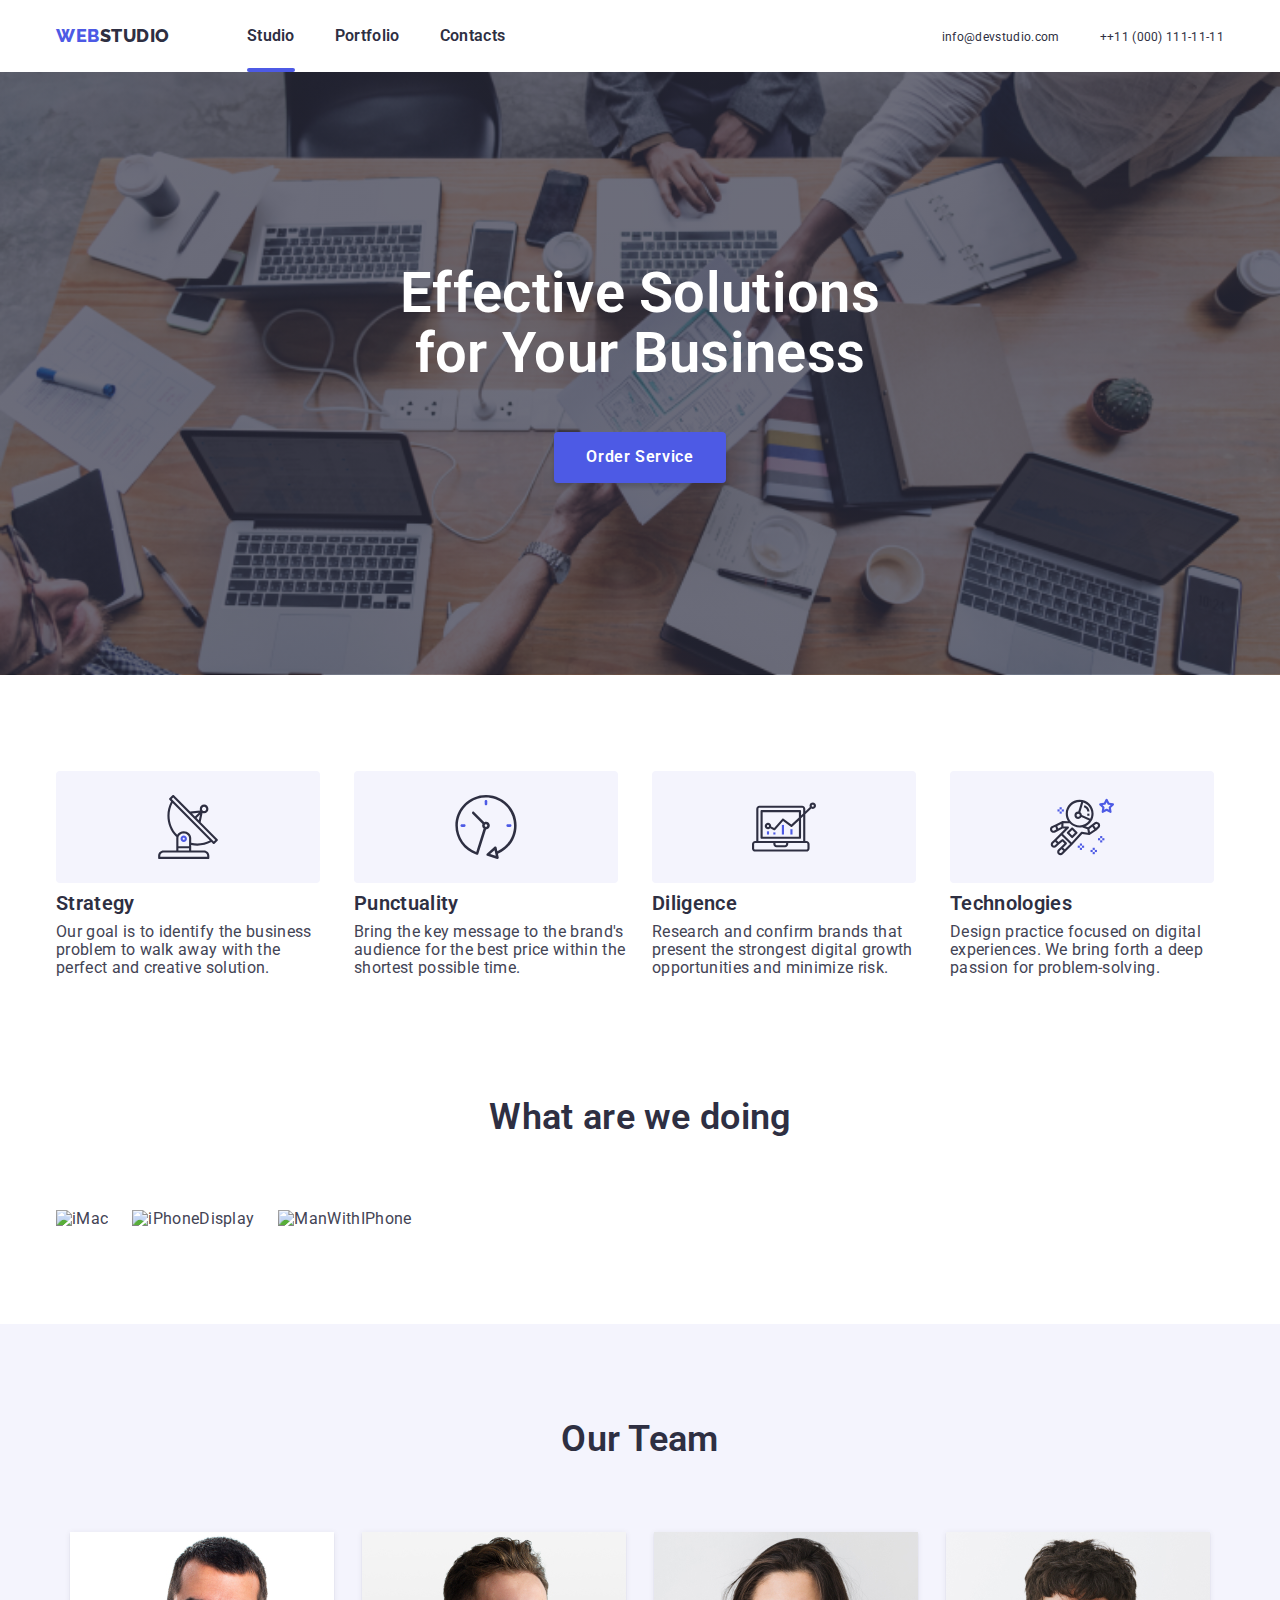
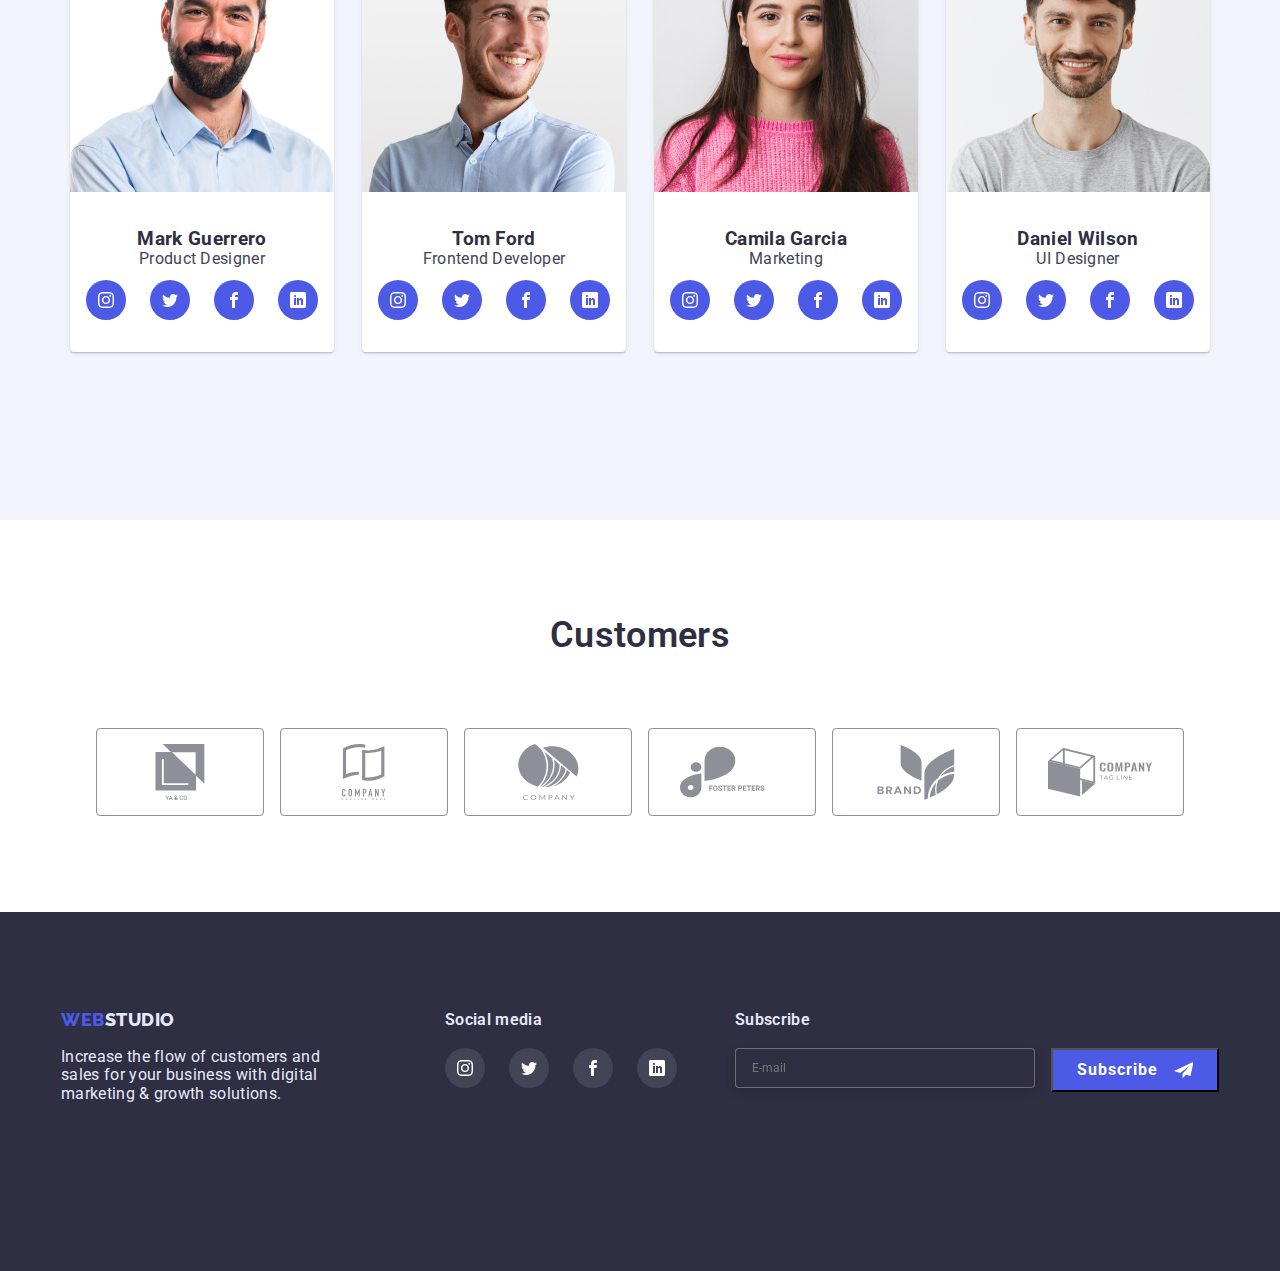
==== index.html @ caf5ab5a "hw7 studio m-first" ====
<!DOCTYPE html>
<html lang="en">
  <head>
    <meta charset="UTF-8" />
    <meta http-equiv="X-UA-Compatible" content="IE=edge" />
    <meta name="viewport" content="width=device-width, initial-scale=1.0" />
    <link rel="stylesheet" href="./css/modern-normalize.css" />
    <link rel="stylesheet" href="./css/mobile-first-style.css" />
    <link rel="preconnect" href="https://fonts.googleapis.com" />
    <link rel="preconnect" href="https://fonts.gstatic.com" crossorigin />
    <link
      href="https://fonts.googleapis.com/css2?family=Raleway:wght@700&family=Roboto:wght@400;500;700;900&display=swap"
      rel="stylesheet"
    />
    <title>Halahan Kirill HW2[index]</title>
  </head>
  <body>
    <!--Header-->
    <header class="header">
      <div class="container header-wrapper">
        <!--logo-->
        <a href="./index.html" class="logo"><span>WEB</span>STUDIO</a>
        <button type="button" class="mobile-menu-button" data-menu-open>
          <svg class="mobile-menu-button-ico">
            <use href="./img/symbol-defs.svg#mobile-menu"></use>
          </svg>
        </button>
        <!--Navigation-->
        <nav>
          <ul class="primary-navigation-list">
            <li class="primary-nav-item">
              <a class="primary-navigation-link current" href="#">Studio</a>
            </li>
            <li class="primary-nav-item">
              <a class="primary-navigation-link" href="./portfolio.html"
                >Portfolio</a
              >
            </li>
            <li class="primary-nav-item">
              <a class="primary-navigation-link" href="#">Contacts</a>
            </li>
          </ul>
        </nav>
        <!--Contacts-->
        <ul class="contacts-list">
          <li class="contact-item">
            <a class="contact-link" href="mailto:info@devstudio.com"
              >info@devstudio.com</a
            >
          </li>
          <li class="contact-item">
            <a class="contact-link" href="tel:++110001111111"
              >++11 (000) 111-11-11</a
            >
          </li>
        </ul>
      </div>
    </header>
    <!--Main content-->
    <main>
      <!--Hero banner-->
      <section class="hero-section section">
        <h1 class="hero-text">Effective Solutions <br />for Your Business</h1>
        <button type="button" class="hero-button" data-modal-open>
          Order Service
        </button>
      </section>
      <!--What are we doing-->
      <section class="section">
        <div class="container">
          <ul class="what-are-we-doing-list">
            <li class="what-are-we-doing-item">
              <div class="what-are-we-doing-ico-bg">
                <svg class="what-are-we-doing-ico">
                  <use class="" href="./img/symbol-defs.svg#antenna"></use>
                </svg>
              </div>
              <h3 class="what-are-we-doing-heading heading-color">Strategy</h3>
              <p class="what-are-we-doing-content">
                Our goal is to identify the business problem to walk away with
                the perfect and creative solution.
              </p>
            </li>
            <li class="what-are-we-doing-item">
              <div class="what-are-we-doing-ico-bg">
                <svg class="what-are-we-doing-ico">
                  <use class="" href="./img/symbol-defs.svg#clock"></use>
                </svg>
              </div>
              <h3 class="what-are-we-doing-heading heading-color">
                Punctuality
              </h3>
              <p class="what-are-we-doing-content">
                Bring the key message to the brand's audience for the best price
                within the shortest possible time.
              </p>
            </li>
            <li class="what-are-we-doing-item">
              <div class="what-are-we-doing-ico-bg">
                <svg class="what-are-we-doing-ico">
                  <use class="" href="./img/symbol-defs.svg#diagram"></use>
                </svg>
              </div>
              <h3 class="what-are-we-doing-heading heading-color">Diligence</h3>
              <p class="what-are-we-doing-content">
                Research and confirm brands that present the strongest digital
                growth opportunities and minimize risk.
              </p>
            </li>
            <li class="what-are-we-doing-item">
              <div class="what-are-we-doing-ico-bg">
                <svg class="what-are-we-doing-ico">
                  <use class="" href="./img/symbol-defs.svg#astronaut"></use>
                </svg>
              </div>
              <h3 class="what-are-we-doing-heading heading-color">
                Technologies
              </h3>
              <p class="what-are-we-doing-content">
                Design practice focused on digital experiences. We bring forth a
                deep passion for problem-solving.
              </p>
            </li>
          </ul>
        </div>
      </section>
      <!--What are we doing-->
      <section class="img-section">
        <h2 class="what-are-we-doing-img-heading heading-color">
          What are we doing
        </h2>
        <div class="container">
          <ul class="work-list">
            <li class="work-item">
              <img
                srcset="./img/img1 1x, ./img/img1@2x.jpg 2x"
                src="img/img1.jpg"
                alt="iMac"
                width="360"
              />
            </li>
            <li class="work-item">
              <img
                srcset="./img/img2 1x, ./img/img2@2x.jpg 2x"
                src="img/img2.jpg"
                alt="iPhoneDisplay"
                width="360"
              />
            </li>
            <li class="work-item">
              <img
                srcset="./img/img3 1x, ./img/img3@2x.jpg 2x"
                src="img/img3.jpg"
                alt="ManWithIPhone"
                width="360"
              />
            </li>
          </ul>
        </div>
      </section>
      <!--Team-->
      <section class="team section">
        <h2 class="our-team-heading heading-color">Our Team</h2>
        <div class="container">
          <ul class="team-list">
            <li class="team-item">
              <img
                srcset="
                  ./img/person_plate_1.jpg    1x,
                  ./img/person_plate_1@2x.jpg 2x
                "
                src="img/person_plate_1.jpg"
                width="264"
                alt="Mark Guerrero"
              />
              <div class="person-card-content">
                <h3 class="person-name-heading heading-color">Mark Guerrero</h3>
                <p class="person-description">Product Designer</p>
                <ul class="person-social-media-list">
                  <li class="person-social-media-item">
                    <a href="#" class="person-social-media-link">
                      <svg class="person-social-media-ico">
                        <use href="./img/symbol-defs.svg#instagram"></use>
                      </svg>
                    </a>
                  </li>
                  <li class="person-social-media-item">
                    <a href="#" class="person-social-media-link">
                      <svg class="person-social-media-ico">
                        <use href="./img/symbol-defs.svg#twitter"></use>
                      </svg>
                    </a>
                  </li>
                  <li class="person-social-media-item">
                    <a href="#" class="person-social-media-link">
                      <svg class="person-social-media-ico">
                        <use href="./img/symbol-defs.svg#facebook"></use>
                      </svg>
                    </a>
                  </li>
                  <li class="person-social-media-item">
                    <a href="#" class="person-social-media-link">
                      <svg class="person-social-media-ico">
                        <use href="./img/symbol-defs.svg#linkedin"></use>
                      </svg>
                    </a>
                  </li>
                </ul>
              </div>
            </li>
            <li class="team-item">
              <img
                srcset="
                  ./img/person_plate_2.jpg    1x,
                  ./img/person_plate_2@2x.jpg 2x
                "
                src="img/person_plate_2.jpg"
                width="264"
                alt="Tom Ford"
              />
              <div class="person-card-content">
                <h3 class="person-name-heading heading-color">Tom Ford</h3>
                <p class="person-description">Frontend Developer</p>
                <ul class="person-social-media-list">
                  <li class="person-social-media-item">
                    <a href="#" class="person-social-media-link">
                      <svg class="person-social-media-ico">
                        <use href="./img/symbol-defs.svg#instagram"></use>
                      </svg>
                    </a>
                  </li>
                  <li class="person-social-media-item">
                    <a href="#" class="person-social-media-link">
                      <svg class="person-social-media-ico">
                        <use href="./img/symbol-defs.svg#twitter"></use>
                      </svg>
                    </a>
                  </li>
                  <li class="person-social-media-item">
                    <a href="#" class="person-social-media-link">
                      <svg class="person-social-media-ico">
                        <use href="./img/symbol-defs.svg#facebook"></use>
                      </svg>
                    </a>
                  </li>
                  <li class="person-social-media-item">
                    <a href="#" class="person-social-media-link">
                      <svg class="person-social-media-ico">
                        <use href="./img/symbol-defs.svg#linkedin"></use>
                      </svg>
                    </a>
                  </li>
                </ul>
              </div>
            </li>
            <li class="team-item">
              <img
                srcset="
                  ./img/person_plate_3.jpg    1x,
                  ./img/person_plate_3@2x.jpg 2x
                "
                src="img/person_plate_3.jpg"
                width="264"
                alt="Camila Garcia"
              />
              <div class="person-card-content">
                <h3 class="person-name-heading heading-color">Camila Garcia</h3>
                <p class="person-description">Marketing</p>
                <ul class="person-social-media-list">
                  <li class="person-social-media-item">
                    <a href="#" class="person-social-media-link">
                      <svg class="person-social-media-ico">
                        <use href="./img/symbol-defs.svg#instagram"></use>
                      </svg>
                    </a>
                  </li>
                  <li class="person-social-media-item">
                    <a href="#" class="person-social-media-link">
                      <svg class="person-social-media-ico">
                        <use href="./img/symbol-defs.svg#twitter"></use>
                      </svg>
                    </a>
                  </li>
                  <li class="person-social-media-item">
                    <a href="#" class="person-social-media-link">
                      <svg class="person-social-media-ico">
                        <use href="./img/symbol-defs.svg#facebook"></use>
                      </svg>
                    </a>
                  </li>
                  <li class="person-social-media-item">
                    <a href="#" class="person-social-media-link">
                      <svg class="person-social-media-ico">
                        <use href="./img/symbol-defs.svg#linkedin"></use>
                      </svg>
                    </a>
                  </li>
                </ul>
              </div>
            </li>
            <li class="team-item">
              <img
                srcset="
                  ./img/person_plate_4.jpg    1x,
                  ./img/person_plate_4@2x.jpg 2x
                "
                src="img/person_plate_4.jpg"
                width="264"
                alt="Mark Guerrero"
              />
              <div class="person-card-content">
                <h3 class="person-name-heading heading-color">Daniel Wilson</h3>
                <p class="person-description">UI Designer</p>
                <ul class="person-social-media-list">
                  <li class="person-social-media-item">
                    <a href="#" class="person-social-media-link">
                      <svg class="person-social-media-ico">
                        <use href="./img/symbol-defs.svg#instagram"></use>
                      </svg>
                    </a>
                  </li>
                  <li class="person-social-media-item">
                    <a href="#" class="person-social-media-link">
                      <svg class="person-social-media-ico">
                        <use href="./img/symbol-defs.svg#twitter"></use>
                      </svg>
                    </a>
                  </li>
                  <li class="person-social-media-item">
                    <a href="#" class="person-social-media-link">
                      <svg class="person-social-media-ico">
                        <use href="./img/symbol-defs.svg#facebook"></use>
                      </svg>
                    </a>
                  </li>
                  <li class="person-social-media-item">
                    <a href="#" class="person-social-media-link">
                      <svg class="person-social-media-ico">
                        <use href="./img/symbol-defs.svg#linkedin"></use>
                      </svg>
                    </a>
                  </li>
                </ul>
              </div>
            </li>
          </ul>
        </div>
      </section>
      <section class="section">
        <h2 class="our-team-heading heading-color">Customers</h2>
        <div class="container">
          <ul class="customers-list">
            <li class="customers-item">
              <a class="customers-link" href="#"
                ><svg class="customers-ico">
                  <use href="./img/symbol-defs.svg#logo1"
                </svg></a
              >
            </li>
            <li class="customers-item">
              <a class="customers-link" href="#"
                ><svg class="customers-ico">
                  <use href="./img/symbol-defs.svg#logo2"
                </svg></a
              >
            </li>
            <li class="customers-item">
              <a class="customers-link" href="#"
                ><svg class="customers-ico">
                  <use href="./img/symbol-defs.svg#logo3"
                </svg></a
              >
            </li>
            <li class="customers-item">
              <a class="customers-link" href="#"
                ><svg class="customers-ico">
                  <use href="./img/symbol-defs.svg#logo4"
                </svg></a
              >
            </li>
            <li class="customers-item">
              <a class="customers-link" href="#"
                ><svg class="customers-ico">
                  <use href="./img/symbol-defs.svg#logo5"
                </svg></a
              >
            </li>
            <li class="customers-item">
              <a class="customers-link" href="#"
                ><svg class="customers-ico">
                  <use href="./img/symbol-defs.svg#logo6"
                </svg></a
              >
            </li>
          </ul>
        </div>
      </section>
      <!--Modal-->
    </main>
    <div class="backdrop is-hidden" data-modal>
      <div class="modal">
        <button class="modal-close-button" data-modal-close>
          <svg class="modal-close-button-ico">
            <use href="./img/symbol-defs.svg#close-button"></use>
          </svg>
        </button>
        <h2 class="modal-heading heading-color">
          Leave your contacts and we will call you back
        </h2>
        <form class="form">
          <div class="form-area">
            <input
              class="form-input"
              type="text"
              name="username"
              id="username"
            />
            <label for="username" class="form-label"> Name</label>
            <label for="username" class="input-ico-label">
              <svg class="input-ico">
                <use href="./img/symbol-defs.svg#name"></use>
              </svg>
            </label>
          </div>
          <div class="form-area">
            <input
              class="form-input"
              type="tel"
              id="tel"
              name="userPhoneNumber"
            />
            <label for="tel" class="form-label">Phone</label>
            <label for="tel" class="input-ico-label"
              ><svg class="input-ico">
                <use href="./img/symbol-defs.svg#phone"></use>
              </svg>
            </label>
          </div>
          <div class="form-area">
            <input
              class="form-input"
              type="email"
              id="email"
              name="userEmail"
            />
            <label for="email" class="form-label">Email</label>
            <label for="email" class="input-ico-label"
              ><svg class="input-ico">
                <use href="./img/symbol-defs.svg#mail"></use>
              </svg>
            </label>
          </div>

          <div class="form-area">
            <textarea
              placeholder="Text input"
              class="form-texarea"
              id="comment"
              name="comment"
              rows="5"
            ></textarea>
            <label class="form-label" for="comment" class="form-area-heading">
              Comment
            </label>
          </div>
          <label class="form-label">
            <input
              type="checkbox"
              name="PrivacyPolicy"
              value="PrivacyPolicy"
              placeholder="Text input"
              class="form-privacy-check"
            />
            <span class="privacy-check-icon-field">
              <svg class="privacy-check-icon">
                <use href="./img/symbol-defs.svg#checkbox"></use>
              </svg>
            </span>
            I accept the terms and conditions of the
            <a href="#" class="modal-privacy-link">Privacy Policy</a></label
          >
          <button class="submit-button" type="submit">Send</button>
        </form>
      </div>
    </div>

    <!--======Mob-menu======-->
    <div class="mobile-menu" data-menu>
      <div class="mobile-menu-container">
        <button class="mobile-menu-close-button" type="button" data-menu-close>
          <svg class="mobile-menu-close-button-ico">
            <use href="./img/symbol-defs.svg#close-button"></use>
          </svg>
        </button>
        <ul class="mobile-nav-list">
          <li class="mobile-nav-item">
            <a class="mobile-nav-link" href="./index.html">Studio</a>
          </li>
          <li class="mobile-nav-item">
            <a class="mobile-nav-link" href="./portfolio.html">Portfolio</a>
          </li>
          <li class="mobile-nav-item">
            <a class="mobile-nav-link mobile-nav-colored" href="#">Contacts</a>
          </li>
        </ul>
        <ul class="mobile-menu-contacts-list">
          <li class="mobile-menu-contacts-item">
            <a
              class="mobile-menu-contacts-link-mail"
              href="mailto:info@devstudio.com"
              >info@devstudio.com</a
            >
          </li>
          <li class="mobile-menu-contacts-item">
            <a class="mobile-menu-contacts-link-tel" href="tel:+110001111111"
              >+11 (000) 111-11-11</a
            >
          </li>
        </ul>
        <ul class="person-social-media-list">
          <li class="person-social-media-item">
            <a href="#" class="person-social-media-link">
              <svg class="person-social-media-ico">
                <use href="./img/symbol-defs.svg#instagram"></use>
              </svg>
            </a>
          </li>
          <li class="person-social-media-item">
            <a href="#" class="person-social-media-link">
              <svg class="person-social-media-ico">
                <use href="./img/symbol-defs.svg#twitter"></use>
              </svg>
            </a>
          </li>
          <li class="person-social-media-item">
            <a href="#" class="person-social-media-link">
              <svg class="person-social-media-ico">
                <use href="./img/symbol-defs.svg#facebook"></use>
              </svg>
            </a>
          </li>
          <li class="person-social-media-item">
            <a href="#" class="person-social-media-link">
              <svg class="person-social-media-ico">
                <use href="./img/symbol-defs.svg#linkedin"></use>
              </svg>
            </a>
          </li>
        </ul>
      </div>
    </div>
    <!--Footer-->
    <footer class="footer">
      <div class="footer-container">
        <div class="tablet-wrapper">
          <div class="footer-desc-block">
            <a href="./index.html" class="footer-logo"
              ><span>WEB</span>STUDIO</a
            >
            <p class="footer-desc">
              Increase the flow of customers and sales for your business with
              digital marketing & growth solutions.
            </p>
          </div>
          <div class="footer-social-media-block">
            <p class="footer-social-media-title">Social media</p>
            <ul class="footer-social-media-list">
              <li class="footer-social-media-item">
                <a href="#" class="footer-social-media-link">
                  <svg class="footer-social-media-ico">
                    <use href="./img/symbol-defs.svg#instagram"></use>
                  </svg>
                </a>
              </li>
              <li class="footer-social-media-item">
                <a href="#" class="footer-social-media-link">
                  <svg class="footer-social-media-ico">
                    <use href="./img/symbol-defs.svg#twitter"></use>
                  </svg>
                </a>
              </li>
              <li class="footer-social-media-item">
                <a href="#" class="footer-social-media-link">
                  <svg class="footer-social-media-ico">
                    <use href="./img/symbol-defs.svg#facebook"></use>
                  </svg>
                </a>
              </li>
              <li class="footer-social-media-item">
                <a href="#" class="footer-social-media-link">
                  <svg class="footer-social-media-ico">
                    <use href="./img/symbol-defs.svg#linkedin"></use>
                  </svg>
                </a>
              </li>
            </ul>
          </div>
        </div>
        <div class="footer-subscribe-block">
          <p class="footer-social-media-title">Subscribe</p>
          <form class="subscribe-form">
            <input
              type="email"
              placeholder="E-mail"
              name="mail"
              class="subscribe-mail"
            />
            <button type="submit" class="subscribe-button">
              Subscribe
              <svg class="subscribe-ico">
                <use href="./img/symbol-defs.svg#send"></use>
              </svg>
            </button>
          </form>
        </div>
      </div>
    </footer>
    <script src="./js/modal.js"></script>
    <script src="./js/mobile-menu.js"></script>
  </body>
</html>
---- css/mobile-first-style.css ----
body {
    background-color: #FFFFFF;
    font-family: 'Roboto', sans-serif;
    letter-spacing: 0.02em;
    color: #434455;
}

h1,
h2,
h3,
h4,
h5,
h6,
p,
ul {
    margin: 0;
    padding: 0;
}

.current::after {
    content: '';
    display: block;
    position: absolute;
    left: 0;
    bottom: 0;
    width: 100%;
    height: 4px;
    background-color: #4D5AE5;
    border-radius: 2px;
}

.header-wrapper{
    display: flex;
    align-items: center;
}

.container {
    padding-left: 16px;
    padding-right: 16px;
    margin-left: auto;
    margin-right: auto;
    /* max-width: 479px; */
}

@media screen and (min-width: 480px) {
    .container{
        width: 480px;
    }


}

@media screen and (min-width: 768px) {
    .container {
        width: 768px;
    }
}

@media screen and (min-width: 1200px) {
    .container {
        width: 1200px;
    }
}


.catalog-link {
    text-decoration: none;
    color: #2e2f42;
}

.heading-color {
    color: #2E2F42
}

.header {
    box-shadow: 0px 2px 1px rgba(46, 47, 66, 0.08),
        0px 1px 1px rgba(46, 47, 66, 0.16),
        0px 1px 6px rgba(46, 47, 66, 0.08);
}

.logo {
    display: block;
    font-family: 'Raleway';
    font-weight: 800;
    color: #2E2F42;
    text-decoration: none;
    font-size: 18px;
    line-height: 1.3;
    letter-spacing: 0.03em;
    padding-bottom: 24px;
    padding-top: 24px;;
}

.logo span {
    font-family: 'Raleway';
    color: #4D5AE5;
    font-weight: 800;
}

.mobile-menu-button{
    margin-left: auto;

    cursor: pointer;

    display: flex;
    justify-content: center;
    align-items: center;
    width: 32px;
    height: 22px;

    background: transparent;

    line-height: 0;

    padding: 0;
    border: 0;

}

.mobile-menu-button-ico{
    display: block;
    width: 32px;
    height: 22px;
}

.primary-navigation-list {
    list-style: none;
    display: none;
}

.primary-nav-item:not(:last-child) {
    margin-right: 40px;
}

.primary-navigation-link {
    display: block;
    color: #2E2F42;
    padding-top: 24px;
    padding-bottom: 24px;
    text-decoration: none;
    font-style: normal;
    font-weight: 600;
    font-size: 16px;
    line-height: 1.5;
    position: relative;

    transition-property: color;
    transition-duration: 250ms;
    transition-timing-function: cubic-bezier(0.4, 0, 0.2, 1);
}

.primary-navigation-item:last-child {
    margin-right: 0px;
}

.primary-navigation-link:hover,
.primary-navigation-link:focus {
    color: #434455;
}

.primary-navigation-link:active {
    color: #4D5AE5;
}

.contacts-list {
    display: none;
    list-style: none;
}

.contact-link {
    color: #2E2F42;
    text-decoration: none;
    font-weight: 400;
    font-size: 12px;
    line-height: 1.33;

    transition-property: color;
    transition-duration: 250ms;
    transition-timing-function: cubic-bezier(0.4, 0, 0.2, 1);
}

.contact-link:hover,
.contact-link:focus {
    color: #434455;
}

.contact-link:active {
    color: #4D5AE5;
}


@media screen and (min-width: 768px) {
    .logo {
        margin-right: 90px;
        }

    .mobile-menu-button{
        display: none;
    }

    .primary-navigation-list {
        display: flex;
    }

    .contacts-list {
        margin-left: auto;
        display: block;
    }
}

@media screen and (min-width: 1200px) {
    .logo{
        margin-right: 77px;
    }

    .mobile-menu-button {
        display: none;
    }

    .primary-navigation-list {
        margin-right: 300px;
        display: flex;
    }

    .contacts-list {
        margin-left: auto;
        display: flex;
    }

    .contacts-list .contact-item:not(:last-child) {
        margin-right: 40px;
    }
}



.hero-section {
    padding: 112px 0 112px 0;
    text-align: center;
    background-size: cover;
    background-position: center;
    background-size: cover;
    margin-left: auto;
    margin-right: auto;
    width: 100%;
}




.hero-text {
    font-weight: 600;
    font-size: 36px;
    line-height: 1.11;
    color: #fff;
    margin-bottom: 80px;

}

.hero-button {
    font-family: 'Roboto', sans-serif;
    letter-spacing: 0.02em;
    font-weight: 600;
    font-size: 16px;
    line-height: 1.18;
    letter-spacing: 0.04em;
    cursor: pointer;
    color: #fff;
    background: #4D5AE5;
    border-style: none;
    border-radius: 4px;
    box-shadow: 0px 4px 4px 0px #00000026;
    padding: 16px 32px;

    transition-property: background box-shadow;
    transition-duration: 250ms;
    transition-timing-function: cubic-bezier(0.4, 0, 0.2, 1);
}

.hero-button:hover,
.hero-button:focus {
    box-shadow: 0px 1px 6px rgba(46, 47, 66, 0.08), 0px 1px 1px rgba(46, 47, 66, 0.16), 0px 2px 1px rgba(46, 47, 66, 0.08);

}

.hero-button:active {
    background: #404BBF;
    box-shadow: 0px 4px 4px rgba(0, 0, 0, 0.15);

}

@media (min-resolution: 2dppx) {
    .hero-section {
        background-image: linear-gradient(rgba(46, 47, 66, 0.7), rgba(46, 47, 66, 0.7)), url("../img/mobile_hero_bg@2x.jpg");
    }
}

@media (min-width: 768px) {
    .hero-section {
        background-image: linear-gradient(rgba(46, 47, 66, 0.7), rgba(46, 47, 66, 0.7)), url("../img/tablet_hero_bg.jpg");
    }

    @media (min-resolution: 2dppx) {
        .hero-section {
            background-image: linear-gradient(rgba(46, 47, 66, 0.7), rgba(46, 47, 66, 0.7)), url("../img/tablet_hero_bg@2x.jpg");
        }
    }

        .hero-text {
            font-size: 56px;
            line-height: 1.07;
            color: #fff;
            margin-bottom: 40px;
    
        }
}

@media (min-width: 1200px) {
    .hero-section {
        padding: 192px 0 192px 0;
        background-image: linear-gradient(rgba(46, 47, 66, 0.7), rgba(46, 47, 66, 0.7)), url("../img/desktop_hero_bg.jpg");
        max-width: 1600px;
    }

    @media (min-resolution: 2dppx) {
        .hero-section {
            background-image: linear-gradient(rgba(46, 47, 66, 0.7), rgba(46, 47, 66, 0.7)), url("../img/desktop_hero_bg@2x.jpg");
        }
    }

    .hero-text {
    font-size: 56px;
    line-height: 1.07;
    margin-bottom: 48px;
}
}



.what-are-we-doing-list {
    padding-top: 96px;
    list-style: none;
}



.what-are-we-doing-ico-bg {
    display: none ;
}

.what-are-we-doing-item:not(:last-child) {
    margin-bottom: 72px;
}

.what-are-we-doing-heading {
    font-weight: 600;
    font-size: 36px;
    line-height: 1.11;
    text-align: center;
    margin-bottom: 8px;
}

.what-are-we-doing-content{
    margin-left: auto;
    margin-right: auto;
}


@media screen and (min-width: 768px) {
    .what-are-we-doing-list{
        display: flex;
        justify-content: center;
        align-items: center;
        flex-wrap: wrap;

        margin-left: -24px;
        margin-top: -72px;
    }

    .what-are-we-doing-item:not(:last-child){
        margin-bottom: 0;
    }

    .what-are-we-doing-item{
        flex-basis: calc(100%/2 - 24px);

        margin-left: 24px;
        margin-top: 72px;
    }

    .what-are-we-doing-heading{
        text-align: left;
    }
    
}

@media screen and (min-width: 1200px){


    .what-are-we-doing-item{
        flex-basis: calc(100%/4 - 24px);
    }

    .what-are-we-doing-ico-bg {
        display: flex;
        justify-content: center;
        align-items: center;
        width: 264px;
        height: 112px;
        background: #F4F4FD;
        border-radius: 4px;
        margin-bottom: 8px;
    }

    .what-are-we-doing-ico {
        display: block;
        width: 64px;
        height: 64px;
    }

    .what-are-we-doing-heading {
        text-align: left;
        font-weight: 600;
        font-size: 20px;
        line-height: 1.2;
        margin-bottom: 8px;
    }
    
}

.img-section {
    display: none;
}

@media screen and (min-width: 1200px){
    .img-section {
            display: block;
            padding-top: 120px;
        }

    .what-are-we-doing-img-heading {
        text-align: center;
        margin-bottom: 72px;
        font-weight: 600;
        font-size: 36px;
        line-height: 1.11;
    }

    .work-list{
        display: flex;
        flex-wrap: wrap;
        list-style: none;
    }

    .work-item{
        margin-right: 24px;
    }

    .work-item:last-child {
     margin-right: 0px;
    }
}

.team{
    background-color: #F4F4FD;
    margin-top: 96px;
    padding-bottom: 96px;
}

.our-team-heading {
    display: block;
    padding-top: 96px;
    margin-bottom: 72px;


    font-weight: 600;
    font-size: 36px;
    line-height: 1.11;
    text-align: center;
}

.team-list {
    list-style: none;
}

.team-item {
    background-color: #FFFFFF;
    text-align: center;

    width: 264px;

    margin-bottom: 72px;
    margin-left: auto;
    margin-right: auto;

    box-shadow: 0px 1px 6px rgba(46, 47, 66, 0.08), 0px 1px 1px rgba(46, 47, 66, 0.16), 0px 2px 1px rgba(46, 47, 66, 0.08);
    border-radius: 0px 0px 4px 4px;
}


.person-card-content {
    padding: 32px 14px;
}

.person-social-media-list {
    list-style: none;
    display: flex;
    justify-content: center;
    align-items: center;
    gap: 24px;
    margin-top: 12px;
}

.person-social-media-link {
    display: flex;
    justify-content: center;
    align-items: center;
    width: 40px;
    height: 40px;
    background-color: #4D5AE5;
    border-radius: 50%;

    transition-property: background-color;
    transition-duration: 250ms;
    transition-timing-function: cubic-bezier(0.4, 0, 0.2, 1);
}

.person-social-media-link:hover,
.person-social-media-link:focus {
    background-color: #31D0AA;
}

.person-social-media-ico {
    display: block;
    fill: #FFFFFF;
    width: 16px;
    height: 16px;
}

@media screen and (min-width: 768px) {
    .team-list{
        display: flex;
        justify-content: center;
        align-items: center;
        flex-wrap: wrap;
    }
}


.customers-list {
    list-style: none;
    display: flex;
    flex-wrap: wrap;
    justify-content: center;
    align-items: center;
    margin-left: -16px;
    margin-top: -72px;

    margin-bottom: 96px;
}

.customers-link {
    display: flex;
    justify-content: center;
    align-items: center;
    width: 190px;
    height: 88px;
    color: #8E8F99;
    border: 1px solid #8E8F99;
    border-radius: 4px;

    margin-left: 16px;
    margin-top: 72px;

    flex-basis: calc(100%/2 - 16px);
}

.customers-ico {
    display: block;
    width: 104px;
    height: 56px;
    fill: currentColor;
}

.customers-link:hover,
.customers-link:focus,
.customers-link:active {
    color: #4D5AE5;
    border: 1px solid #4D5AE5;
}

@media screen and (min-width: 1200px) {
    .customers-list{
        flex-wrap: nowrap;
    }

    .customers-link{
        width: 168px;
    }
}

.footer {
    background-color: #2E2F42;
    color: #E7E9FC;
    padding: 96px 0;
}


.footer-container{
    display: flex;
    flex-direction: column;
    justify-content: center;
    align-items: center;
    
}

.footer-logo {
    font-family: 'Raleway';
    font-weight: 800;
    text-decoration: none;
    font-size: 18px;
    line-height: 1.3;
    letter-spacing: 0.03em;
    color: #E7E9FC;
    display: block;
    margin-bottom: 16px;
    text-align: center;
}

.footer-logo span {
    font-family: 'Raleway';
    color: #4D5AE5;
    font-weight: 800;
}

.footer-desc-block {
    display: block;
    width: 264px;
    margin-bottom: 72px;
}

.footer-social-media-block{
    margin-bottom: 72px;
}
.footer-social-media-title {
    font-family: 'Roboto';
    font-style: normal;
    font-weight: 600;
    font-size: 16px;
    line-height: 1.5;
    margin-bottom: 16px;

    text-align: center;
}

.footer-social-media-list {
    list-style: none;
    display: flex;
    justify-content: center;
    align-items: center;
    gap: 24px;
    margin-top: 12px;
}

.footer-social-media-link {
    display: flex;
    justify-content: center;
    align-items: center;
    width: 40px;
    height: 40px;
    background-color: rgba(255, 255, 255, 0.1);
    ;
    border-radius: 50%;

    transition-property: background-color;
    transition-duration: 250ms;
    transition-timing-function: cubic-bezier(0.4, 0, 0.2, 1);
}

.footer-social-media-ico {
    display: block;
    fill: #FFFFFF;
    width: 16px;
    height: 16px;
}

.footer-social-media-link:hover,
.footer-social-media-link:focus {
    background-color: #31D0AA;
}

.subscribe-form{
    display: flex;
    flex-direction: column;
    align-items: center;
}


.subscribe-mail {
    display: inline-block;
    min-width: 300px;
    height: 40px;

    background-color: #2E2F42;

    border: 1px solid rgba(255, 255, 255, 0.3);
    filter: drop-shadow(0px 4px 4px rgba(0, 0, 0, 0.15));
    border-radius: 4px;

    padding-left: 16px;

    color: #FFFFFF;

    font-family: 'Roboto';
    font-size: 12px;
    line-height: 1;

    margin-bottom: 16px;
}



.subscribe-button {
    display: inline-flex;
    justify-content: center;
    align-items: center;
    padding: 8px 24px;

    gap: 16px;

    background-color: #4D5AE5;

    font-family: 'Roboto';
    font-weight: 700;
    line-height: 1.5;
    color: #FFFFFF;
    letter-spacing: 0.06em;

    width: 168px;
}

.subscribe-ico {
    width: 24px;
    height: 20px;
    fill: #FFFFFF;
}


@media screen and (min-width: 768px) {
    .footer-logo{
        text-align: left;
    }

    .tablet-wrapper{
        display: flex;
        gap: 24px;

        justify-content: center;
        align-items: flex-start;
    }

    .footer-social-media-title{
        text-align: left;
    }

    .subscribe-form{

        flex-direction: row;
        align-items: flex-start;
        justify-content: center;
        gap: 16px;
    }
    
}

@media screen and (min-width: 1200px) {



    .footer-container{
        max-width: 1158px;
        margin: auto;
        flex-direction: row;
        justify-content: space-between;
        align-items: flex-start;
        

    }

    .tablet-wrapper{
        gap: 120px;
        
    }

    .footer-subscribe-block{
        margin-left: auto;
    }

}

.backdrop {
    position: fixed;
    top: 0;
    left: 0;
    width: 100%;
    height: 100%;
    background-color: rgba(0, 0, 0, 0.5);
    transition: transform, opacity;
    transition-duration: 250ms;
    transition-timing-function: cubic-bezier(0.4, 0, 0.2, 1);
}


.is-hidden {
    opacity: 0;
    pointer-events: none;
}

.modal {
    position: absolute;
    top: 50%;
    left: 50%;
    transform: translate(-50%, -50%);

    width: calc(100% - 36px);
    max-width: 392px;
    min-height: 576px;
    background-color: #FFFFFF;

    padding: 24px 16px;

    box-shadow: 0px 1px 1px 0px rgb(0 0 0 / 14%), 0px 1px 3px 0px rgb(0 0 0 / 12%), 0px 1px 2px 0px rgb(0 0 0 / 20%);
    border-radius: 4px;
}

.modal-close-button {
    cursor: pointer;

    margin-left: auto;
    margin-right: 24px;


    display: flex;
    align-items: center;
    justify-content: center;

    width: 24px;
    height: 24px;
    border-radius: 50%;
    background: #E7E9FC;
    border: 1px solid rgba(0, 0, 0, 0.1);

    transition-property: box-shadow;
    transition-duration: 250ms;
    transition-timing-function: cubic-bezier(0.4, 0, 0.2, 1);
}

.modal-close-button:hover,
.modal-close-button:focus {
    box-shadow: 0px 1px 6px rgba(46, 47, 66, 0.08), 0px 1px 1px rgba(46, 47, 66, 0.16), 0px 2px 1px rgba(46, 47, 66, 0.08);
}

.modal-close-button-ico {
    display: block;
    width: 8px;
    height: 8px;
}
.modal-heading {
    font-family: 'Roboto';
    font-style: normal;
    font-weight: 600;
    font-size: 16px;
    line-height: 1.5;
    margin-top: 24px;
    margin-bottom: 16px;
    text-align: center;
}

.form {
    width: 100%;
    height: 100%;
    margin-left: auto;
    margin-right: auto;

    display: flex;
    flex-direction: column;
    /* outline: 1px solid red; */
}

.form-area {
    position: relative;

    margin-bottom: 8px;
    /* outline: 1px solid blue; */
    display: flex;
    flex-direction: column-reverse;
}

.form-label {
    margin-bottom: 4px;
    color: #8E8F99;
    font-size: 12px;
    line-height: 1.16;
}

.form-input {
    margin: 0;
    padding: 0;
    border: 1px solid rgba(33, 33, 33, 0.2);
    border-radius: 4px;
    height: 40px;

    padding-left: 34px;


    transition-property: border-color color;
    transition-duration: 250ms;
    transition-timing-function: cubic-bezier(0.4, 0, 0.2, 1);
}

.input-ico-label {
    position: absolute;
    top: 50%;
    left: 19px;
    color: #2E2F42;
}

.input-ico {
    width: 13px;
    height: 13px;
    fill: currentColor;
}

.form-input:focus {
    border-color: #4D5AE5;
}

.form-input:focus+.form-label+.input-ico-label {
    color: #4D5AE5;
}

.form-input:focus+.input-ico-label {
    color: #4D5AE5;
}

.form-texarea {
    resize: none;

    border: 1px solid rgba(33, 33, 33, 0.2);
    border-radius: 4px;

    height: 120px;

    padding-left: 16px;
    padding-top: 8px;

    font-family: 'Roboto';
    font-style: normal;
    font-weight: 400;
    font-size: 12px;
    line-height: 0, 875;
    letter-spacing: 0.01em;


    transition-property: border-color;
    transition-duration: 250ms;
    transition-timing-function: cubic-bezier(0.4, 0, 0.2, 1);
}

.form-texarea:focus {
    border-color: #4D5AE5;
}



.modal-privacy-link {
    text-decoration: none;
    color: #4D5AE5;
}

.form-privacy-check {
    appearance: none;

}

.privacy-check-icon-field {
    display: inline-flex;
    align-items: center;
    justify-content: center;
    margin-right: 8px;
    width: 16px;
    height: 16px;
    border: 1.25px solid #2E2F42;
    border-radius: 2px;


    transition-property: background-color border-color;
    transition-duration: 250ms;
    transition-timing-function: cubic-bezier(0.4, 0, 0.2, 1);
}

.privacy-check-icon {
    width: 10px;
    height: 8px;
    fill: #FFFFFF;
}

.form-privacy-check:checked+.privacy-check-icon-field {
    background-color: #4D5AE5;
    border-color: #4D5AE5;
}

.submit-button {
    font-family: 'Roboto';
    font-weight: 600;
    font-size: 16px;
    line-height: 1.18;
    color: #FFFFFF;

    display: flex;
    align-items: center;
    justify-content: center;

    background: #4D5AE5;
    box-shadow: 0px 4px 4px rgba(0, 0, 0, 0.15);
    border-radius: 4px;

    width: 170px;
    height: 51px;


    margin-top: 24px;
    margin-left: auto;
    margin-right: auto;
    margin-bottom: 24px;

    transition-property: box-shadow background;
    transition-duration: 250ms;
    transition-timing-function: cubic-bezier(0.4, 0, 0.2, 1);
}

.submit-button:hover,
.submit-button:focus {
    box-shadow: 0px 1px 6px rgba(46, 47, 66, 0.08), 0px 1px 1px rgba(46, 47, 66, 0.16), 0px 2px 1px rgba(46, 47, 66, 0.08);

}

.submit-button:active {
    background: #404BBF;
    box-shadow: 0px 4px 4px rgba(0, 0, 0, 0.15);
}



.mobile-menu {
    position: fixed;
    top: 0;
    left: 0;

    z-index: 100;
    overflow-y: scroll;

    opacity: 0;
    visibility: hidden;
    pointer-events: auto;
    background-color: #FFFFFF;

    width: 100%;
    height: 100%;
}

.mobile-menu.is-open {
    opacity: 1;
    visibility: visible;
    pointer-events: painted;
}

.mobile-menu-container{
    position: relative;

    display: flex;
    flex-direction: column;


    max-width: 428px;
    max-height: 796px;

    padding: 40px;
    margin: auto;
    height: 100%;

    background-color: inherit;
}

.mobile-menu-close-button{
    display: flex;
    justify-content: center;
    align-items: center;


    width: 24px;
    height: 24px;
    border-radius: 50%;

    background: #E7E9FC;
    border: 1px solid rgba(0, 0, 0, 0.1);

    position: absolute;
    top: 40px;
    right: 40px;
}

.mobile-menu-close-button-ico{
    width: 8px;
    height: 8px;
}

.mobile-nav-list{
    list-style: none;

    display: block;
    margin-top: 40px;
    margin-bottom: auto;
}

.mobile-nav-item:not(:last-child){
    margin-bottom: 40px;
}

.mobile-nav-link{
    text-decoration: none;
    font-weight: 700;
    font-size: 36px;
    line-height: 1.1;
    color: #2E2F42;
}

.mobile-nav-colored {
    color: #404BBF;
}

.mobile-menu-contacts-list{
    list-style: none;

    margin-bottom: 48px;

    display: flex;
    flex-direction: column-reverse;
}

.mobile-menu-contacts-link-mail{
    text-decoration: none;
    font-weight: 500;
    font-size: 20px;
    line-height: 1.1;
    color: #2E2F42;
}

.mobile-menu-contacts-link-tel{
    display: flex;

    text-decoration: none;
    font-weight: 700;
    font-size: 36px;
    line-height: 1.1;
    color: #4D5AE5;

    margin-bottom: 40px;
}
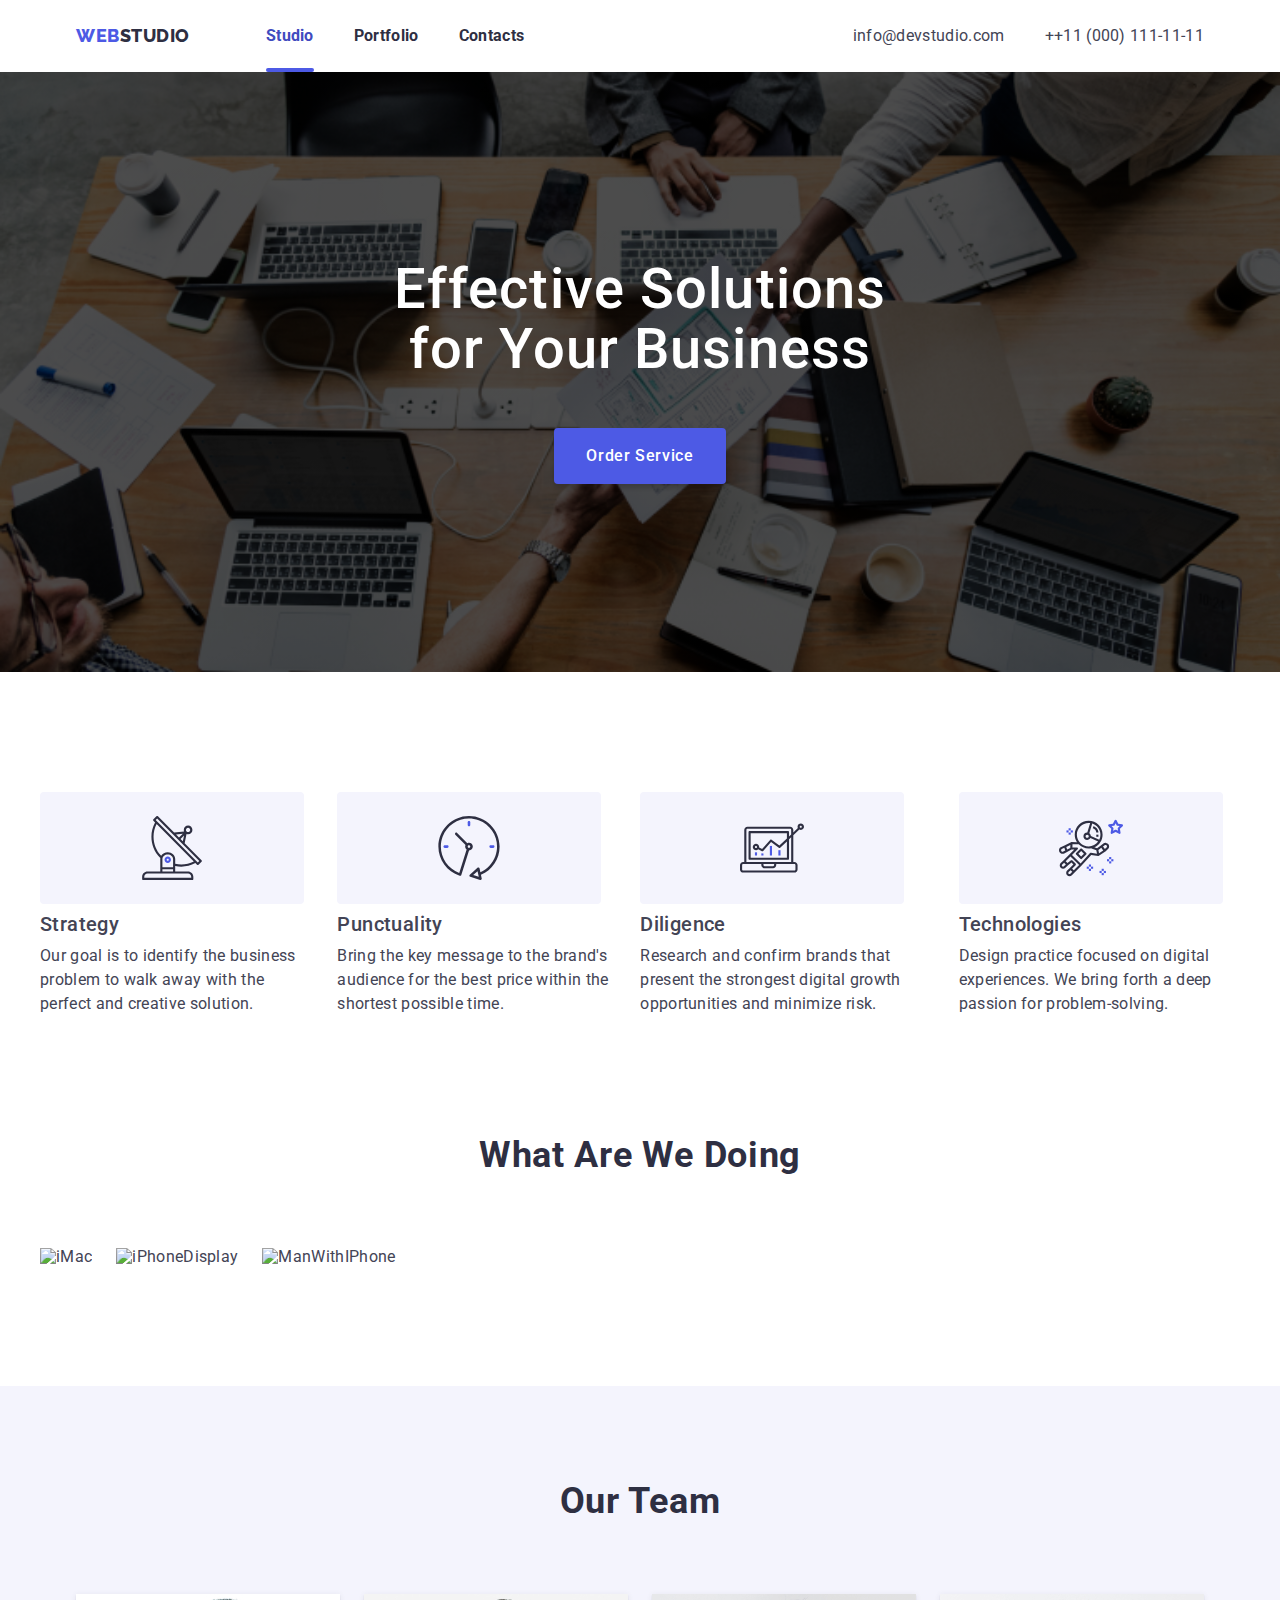
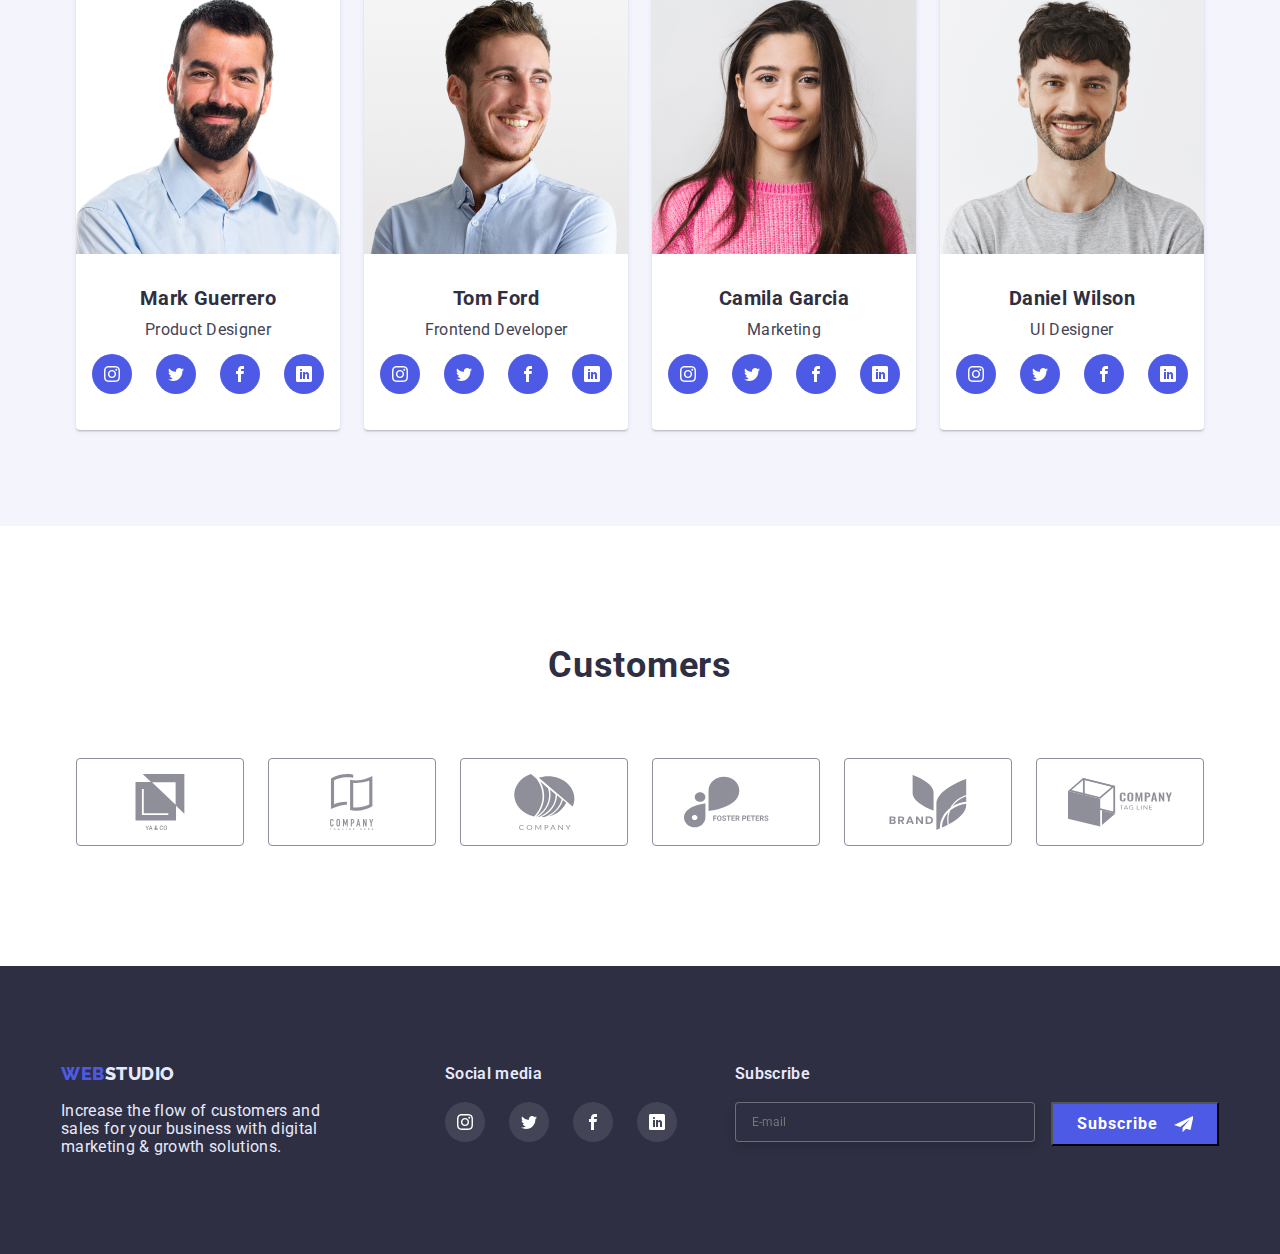
==== commit d2bef70f: "hw7 studio m-first V2.0" ====
--- a/index.html
+++ b/index.html
@@ -14,10 +14,10 @@
     />
     <title>Halahan Kirill HW2[index]</title>
   </head>
-  <body>
+  <body class="">
     <!--Header-->
     <header class="header">
-      <div class="container header-wrapper">
+      <div class="container">
         <!--logo-->
         <a href="./index.html" class="logo"><span>WEB</span>STUDIO</a>
         <button type="button" class="mobile-menu-button" data-menu-open>
@@ -66,7 +66,7 @@
         </button>
       </section>
       <!--What are we doing-->
-      <section class="section">
+      <section class="section feature-section">
         <div class="container">
           <ul class="what-are-we-doing-list">
             <li class="what-are-we-doing-item">
@@ -165,6 +165,7 @@
           <ul class="team-list">
             <li class="team-item">
               <img
+                class="person-img"
                 srcset="
                   ./img/person_plate_1.jpg    1x,
                   ./img/person_plate_1@2x.jpg 2x
@@ -210,6 +211,7 @@
             </li>
             <li class="team-item">
               <img
+                class="person-img"
                 srcset="
                   ./img/person_plate_2.jpg    1x,
                   ./img/person_plate_2@2x.jpg 2x
@@ -255,6 +257,7 @@
             </li>
             <li class="team-item">
               <img
+                class="person-img"
                 srcset="
                   ./img/person_plate_3.jpg    1x,
                   ./img/person_plate_3@2x.jpg 2x
@@ -300,6 +303,7 @@
             </li>
             <li class="team-item">
               <img
+                class="person-img"
                 srcset="
                   ./img/person_plate_4.jpg    1x,
                   ./img/person_plate_4@2x.jpg 2x
@@ -346,7 +350,7 @@
           </ul>
         </div>
       </section>
-      <section class="section">
+      <section class="customers-section">
         <h2 class="our-team-heading heading-color">Customers</h2>
         <div class="container">
           <ul class="customers-list">
@@ -397,6 +401,7 @@
       </section>
       <!--Modal-->
     </main>
+    <!--======form======-->
     <div class="backdrop is-hidden" data-modal>
       <div class="modal">
         <button class="modal-close-button" data-modal-close>
@@ -483,7 +488,6 @@
         </form>
       </div>
     </div>
-
     <!--======Mob-menu======-->
     <div class="mobile-menu" data-menu>
       <div class="mobile-menu-container">
--- a/css/mobile-first-style.css
+++ b/css/mobile-first-style.css
@@ -1,8 +1,14 @@
+/*++++++++GENERAL+++++++++++*/
+
 body {
-    background-color: #FFFFFF;
-    font-family: 'Roboto', sans-serif;
-    letter-spacing: 0.02em;
-    color: #434455;
+  background-color: #ffffff;
+  font-family: "Roboto", sans-serif;
+  letter-spacing: 0.02em;
+  color: #434455;
+  min-width: 320px;
+  font-size: 16px;
+  margin: auto;
+  padding: 0;
 }
 
 h1,
@@ -13,1157 +19,1448 @@
 h6,
 p,
 ul {
-    margin: 0;
-    padding: 0;
-}
-
-.current::after {
-    content: '';
+  margin: 0;
+  padding: 0;
+}
+
+img {
+  display: block;
+  width: 100%;
+  height: auto;
+}
+
+body.modal-open,
+body.menu-open {
+  overflow: hidden;
+}
+
+.container {
+  margin: auto;
+}
+
+@media screen and (min-width: 768px) {
+  .container {
+    width: 768px;
+  }
+}
+
+@media screen and (min-width: 1200px) {
+  .container {
+    width: 1200px;
+  }
+}
+
+/*++++++++HEADER+++++++++++*/
+
+.header {
+  box-shadow: 0px 2px 1px rgb(46 47 66 / 8%), 0px 1px 1px rgb(46 47 66 / 16%),
+    0px 1px 6px rgb(46 47 66 / 8%);
+}
+
+.header-wrapper {
+  padding: 24px 0;
+  display: flex;
+  justify-content: space-between;
+  align-items: center;
+}
+
+.header .container {
+  display: flex;
+  align-items: center;
+}
+
+@media screen and (max-width: 767px) {
+  .primary-navigation-list,
+  .contacts-list {
+    display: none;
+  }
+
+  .container {
+    max-width: 428px;
+  }
+}
+
+@media screen and (max-width: 1200px) {
+  .container {
+    padding-left: 16px;
+    padding-right: 16px;
+  }
+}
+
+.logo {
+  font-family: Raleway, sans-serif;
+  font-weight: 800;
+  font-size: 18px;
+  line-height: 1.33;
+  letter-spacing: 0.03em;
+  text-transform: uppercase;
+
+  text-decoration: none;
+
+  color: #2e2f42;
+
+  padding: 24px 0;
+}
+
+.logo span {
+  color: #4d5ae5;
+}
+
+.mobile-menu-button {
+  background-color: transparent;
+  line-height: 0;
+  padding: 0;
+  border: none;
+  margin-left: auto;
+}
+
+.mobile-menu-button-ico {
+  width: 32px;
+  height: 22px;
+}
+
+@media screen and (min-width: 768px) {
+  .header .container {
+    padding-top: 0;
+    padding-bottom: 0;
+  }
+  .logo {
+    margin-right: 123px;
+  }
+
+  .mobile-menu-button {
+    display: none;
+  }
+
+  .primary-navigation-list,
+  .contacts-list {
+    display: flex;
+    justify-content: center;
+    align-items: center;
+    list-style: none;
+  }
+
+  .primary-navigation-list {
+    gap: 40px;
+  }
+
+  .contacts-list {
+    margin-left: auto;
+    flex-direction: column;
+  }
+
+  .primary-navigation-link {
+    text-decoration: none;
+    display: block;
+    position: relative;
+    color: #2e2f42;
+    font-weight: 700;
+    padding: 24px 0;
+    line-height: 1.5;
+    letter-spacing: 0.02em;
+
+    transition-property: color;
+    transition-duration: 250ms;
+    transition-timing-function: cubic-bezier(0.4, 0, 0.2, 1);
+  }
+
+  .primary-navigation-link:hover,
+  .primary-navigation-link:focus {
+    color: #434455;
+  }
+
+  .primary-navigation-link:active {
+    color: #4d5ae5;
+  }
+
+  .current {
+    color: #404bbf;
+  }
+
+  .current::after {
+    content: "";
     display: block;
     position: absolute;
     left: 0;
     bottom: 0;
     width: 100%;
     height: 4px;
-    background-color: #4D5AE5;
+    background-color: #4d5ae5;
     border-radius: 2px;
-}
-
-.header-wrapper{
+  }
+
+  .contacts-list {
+    list-style: none;
+    margin-bottom: 10px;
+  }
+
+  .contact-link {
+    text-decoration: none;
+    color: #434455;
+
+    transition-property: color;
+    transition-duration: 250ms;
+    transition-timing-function: cubic-bezier(0.4, 0, 0.2, 1);
+  }
+
+  .contact-link:hover,
+  .contact-link:focus {
+    color: #434455;
+  }
+
+  .contact-link:active {
+    color: #4d5ae5;
+  }
+
+  .contact-item:first-child {
+    padding-top: 24px;
+    margin-bottom: 4px;
+  }
+}
+
+@media screen and (min-width: 768px) and (max-width: 1200px) {
+  .contact-link {
+    display: block;
+    font-size: 12px;
+    line-height: 1.33;
+    letter-spacing: 0.04em;
+  }
+}
+
+@media screen and (min-width: 1200px) {
+  .header .container {
+    max-width: 1158px;
+    padding: 0 15px;
+  }
+
+  .logo {
+    margin-right: 76px;
+  }
+
+  .contacts-list {
+    flex-direction: row;
+    align-items: center;
+    justify-content: center;
+    gap: 40px;
+    padding: 24px 0;
+    margin-bottom: 0;
+  }
+
+  .contact-item:first-child {
+    padding-top: 0;
+    margin-bottom: 0;
+  }
+}
+
+/*++++++++HERO+++++++++++*/
+
+.hero-section {
+  padding: 112px 0;
+  background-position: center;
+  background-size: cover;
+  background-repeat: no-repeat;
+}
+
+.hero-text {
+  margin: auto;
+  font-weight: 500;
+  text-align: center;
+  color: #ffffff;
+  letter-spacing: 0.02em;
+}
+
+.hero-button {
+  display: block;
+  font-weight: 500;
+  line-height: 1.5;
+  letter-spacing: 0.04em;
+  padding: 16px 32px;
+  border-style: none;
+  border-radius: 4px;
+  background-color: #4d5ae5;
+  color: #ffffff;
+  box-shadow: 0px 4px 4px rgb(0 0 0 / 15%);
+
+  transition-property: background box-shadow;
+  transition-duration: 250ms;
+  transition-timing-function: cubic-bezier(0.4, 0, 0.2, 1);
+}
+
+.hero-button:hover,
+.hero-button:focus {
+  box-shadow: 0px 1px 6px rgba(46, 47, 66, 0.08),
+    0px 1px 1px rgba(46, 47, 66, 0.16), 0px 2px 1px rgba(46, 47, 66, 0.08);
+}
+
+.hero-button:active {
+  background: #404bbf;
+  box-shadow: 0px 4px 4px rgba(0, 0, 0, 0.15);
+}
+
+@media screen and (max-width: 767px) {
+  .hero-text {
+    max-width: 318px;
+    font-size: 36px;
+    line-height: 1.11;
+    margin-bottom: 72px;
+  }
+  .hero-button {
+    margin: auto;
+  }
+
+  .hero-section {
+    background-image: linear-gradient(rgba(0, 0, 0, 0.7), rgba(0, 0, 0, 0.7)),
+      url("../img/mobile_hero_bg.jpg");
+  }
+
+  @media (min-resolution: 2dppx) {
+    .hero-section {
+      background-image: linear-gradient(rgba(0, 0, 0, 0.7), rgba(0, 0, 0, 0.7)),
+        url("../img/mobile_hero_bg@2x.jpg");
+    }
+  }
+}
+
+@media screen and (min-width: 768px) {
+  .hero-text {
+    width: 494px;
+    font-size: 56px;
+    line-height: 1.07;
+  }
+
+  .hero-button {
+    margin: auto;
+  }
+}
+
+@media screen and (min-width: 768px) and (max-width: 1199px) {
+  .hero-text {
+    margin-bottom: 40px;
+  }
+
+  .hero-section {
+    background-image: linear-gradient(rgba(0, 0, 0, 0.7), rgba(0, 0, 0, 0.7)),
+      url("../img/tablet_hero_bg.jpg");
+  }
+
+  @media (min-resolution: 2dppx) {
+    .hero-section {
+      background-image: linear-gradient(rgba(0, 0, 0, 0.7), rgba(0, 0, 0, 0.7)),
+        url("../img/tablet_hero_bg@2x.jpg");
+    }
+  }
+}
+
+@media screen and (min-width: 1200px) {
+  .hero-section {
+    max-width: 1600px;
+    height: 600px;
+    padding: 188px 0;
+    margin: auto;
+  }
+
+  .hero-text {
+    margin-bottom: 48px;
+  }
+  .hero-section {
+    background-image: linear-gradient(rgba(0, 0, 0, 0.7), rgba(0, 0, 0, 0.7)),
+      url("../img/desktop_hero_bg.jpg");
+  }
+
+  @media (min-resolution: 2dppx) {
+    .hero-section {
+      background-image: linear-gradient(rgba(0, 0, 0, 0.7), rgba(0, 0, 0, 0.7)),
+        url("../img/desktop_hero_bg@2x.jpg");
+    }
+  }
+}
+
+/*++++++++WHAT ARE WE DOING TEXT+++++++++++*/
+
+.what-are-we-doing-list {
+  list-style: none;
+}
+
+.what-are-we-doing-heading {
+  letter-spacing: 0.02em;
+  margin-bottom: 8px;
+}
+
+.what-are-we-doing-content {
+  line-height: 1.5;
+  letter-spacing: 0.02em;
+  color: #434455;
+}
+
+@media screen and (max-width: 1199px) {
+  .feature-section {
+    padding-top: 96px;
+    padding-bottom: 96px;
+  }
+
+  .what-are-we-doing-heading {
+    font-size: 36px;
+    line-height: 1.11;
+    color: #2e2f42;
+  }
+
+  .what-are-we-doing-ico {
+    display: none;
+  }
+
+  .what-are-we-doing-content {
+    font-weight: 500;
+  }
+}
+
+@media screen and (max-width: 767px) {
+  .what-are-we-doing-heading {
+    text-align: center;
+  }
+
+  .what-are-we-doing-item:not(:last-child) {
+    margin-bottom: 72px;
+  }
+}
+
+@media screen and (min-width: 768px) {
+  .what-are-we-doing-list {
     display: flex;
-    align-items: center;
-}
-
-.container {
-    padding-left: 16px;
-    padding-right: 16px;
-    margin-left: auto;
-    margin-right: auto;
-    /* max-width: 479px; */
-}
-
-@media screen and (min-width: 480px) {
-    .container{
-        width: 480px;
-    }
-
-
-}
-
-@media screen and (min-width: 768px) {
-    .container {
-        width: 768px;
-    }
+  }
+}
+
+@media screen and (min-width: 768px) and (max-width: 1199px) {
+  .what-are-we-doing-list {
+    flex-wrap: wrap;
+    justify-content: space-between;
+  }
+
+  .what-are-we-doing-item {
+    width: 356px;
+  }
+
+  .what-are-we-doing-item:nth-child(-n + 2) {
+    margin-bottom: 72px;
+  }
 }
 
 @media screen and (min-width: 1200px) {
-    .container {
-        width: 1200px;
-    }
-}
-
-
-.catalog-link {
-    text-decoration: none;
-    color: #2e2f42;
-}
-
-.heading-color {
-    color: #2E2F42
-}
-
-.header {
-    box-shadow: 0px 2px 1px rgba(46, 47, 66, 0.08),
-        0px 1px 1px rgba(46, 47, 66, 0.16),
-        0px 1px 6px rgba(46, 47, 66, 0.08);
-}
-
-.logo {
-    display: block;
-    font-family: 'Raleway';
-    font-weight: 800;
-    color: #2E2F42;
-    text-decoration: none;
-    font-size: 18px;
-    line-height: 1.3;
-    letter-spacing: 0.03em;
-    padding-bottom: 24px;
-    padding-top: 24px;;
-}
-
-.logo span {
-    font-family: 'Raleway';
-    color: #4D5AE5;
-    font-weight: 800;
-}
-
-.mobile-menu-button{
-    margin-left: auto;
-
-    cursor: pointer;
-
+  .feature-section {
+    padding-top: 120px;
+  }
+
+  .what-are-we-doing-list {
+    gap: 24px;
+  }
+
+  .what-are-we-doing-ico-bg {
     display: flex;
     justify-content: center;
     align-items: center;
-    width: 32px;
-    height: 22px;
-
-    background: transparent;
-
-    line-height: 0;
-
-    padding: 0;
-    border: 0;
-
-}
-
-.mobile-menu-button-ico{
-    display: block;
-    width: 32px;
-    height: 22px;
-}
-
-.primary-navigation-list {
-    list-style: none;
+    width: 264px;
+    height: 112px;
+    background: #f4f4fd;
+    border-radius: 4px;
+    margin-bottom: 8px;
+  }
+
+  .what-are-we-doing-ico {
+    width: 64px;
+    height: 64px;
+  }
+
+  .what-are-we-doing-heading {
+    font-weight: 500;
+    font-size: 20px;
+    line-height: 1.2;
+  }
+}
+
+/*++++++++IMG SECTION+++++++++++*/
+
+@media screen and (max-width: 1199px) {
+  .img-section {
     display: none;
-}
-
-.primary-nav-item:not(:last-child) {
-    margin-right: 40px;
-}
-
-.primary-navigation-link {
-    display: block;
-    color: #2E2F42;
-    padding-top: 24px;
-    padding-bottom: 24px;
-    text-decoration: none;
-    font-style: normal;
-    font-weight: 600;
-    font-size: 16px;
-    line-height: 1.5;
-    position: relative;
-
-    transition-property: color;
-    transition-duration: 250ms;
-    transition-timing-function: cubic-bezier(0.4, 0, 0.2, 1);
-}
-
-.primary-navigation-item:last-child {
-    margin-right: 0px;
-}
-
-.primary-navigation-link:hover,
-.primary-navigation-link:focus {
-    color: #434455;
-}
-
-.primary-navigation-link:active {
-    color: #4D5AE5;
-}
-
-.contacts-list {
-    display: none;
-    list-style: none;
-}
-
-.contact-link {
-    color: #2E2F42;
-    text-decoration: none;
-    font-weight: 400;
-    font-size: 12px;
-    line-height: 1.33;
-
-    transition-property: color;
-    transition-duration: 250ms;
-    transition-timing-function: cubic-bezier(0.4, 0, 0.2, 1);
-}
-
-.contact-link:hover,
-.contact-link:focus {
-    color: #434455;
-}
-
-.contact-link:active {
-    color: #4D5AE5;
-}
-
-
-@media screen and (min-width: 768px) {
-    .logo {
-        margin-right: 90px;
-        }
-
-    .mobile-menu-button{
-        display: none;
-    }
-
-    .primary-navigation-list {
-        display: flex;
-    }
-
-    .contacts-list {
-        margin-left: auto;
-        display: block;
-    }
+  }
 }
 
 @media screen and (min-width: 1200px) {
-    .logo{
-        margin-right: 77px;
-    }
-
-    .mobile-menu-button {
-        display: none;
-    }
-
-    .primary-navigation-list {
-        margin-right: 300px;
-        display: flex;
-    }
-
-    .contacts-list {
-        margin-left: auto;
-        display: flex;
-    }
-
-    .contacts-list .contact-item:not(:last-child) {
-        margin-right: 40px;
-    }
-}
-
-
-
-.hero-section {
-    padding: 112px 0 112px 0;
-    text-align: center;
-    background-size: cover;
-    background-position: center;
-    background-size: cover;
-    margin-left: auto;
-    margin-right: auto;
-    width: 100%;
-}
-
-
-
-
-.hero-text {
-    font-weight: 600;
+  .img-section {
+    padding: 120px 0;
+  }
+
+  .what-are-we-doing-img-heading {
     font-size: 36px;
     line-height: 1.11;
-    color: #fff;
-    margin-bottom: 80px;
-
-}
-
-.hero-button {
-    font-family: 'Roboto', sans-serif;
+    text-transform: capitalize;
+    text-align: center;
+    margin-bottom: 72px;
+    font-weight: 700;
+    color: #2e2f42;
     letter-spacing: 0.02em;
-    font-weight: 600;
-    font-size: 16px;
-    line-height: 1.18;
-    letter-spacing: 0.04em;
-    cursor: pointer;
-    color: #fff;
-    background: #4D5AE5;
-    border-style: none;
-    border-radius: 4px;
-    box-shadow: 0px 4px 4px 0px #00000026;
-    padding: 16px 32px;
-
-    transition-property: background box-shadow;
-    transition-duration: 250ms;
-    transition-timing-function: cubic-bezier(0.4, 0, 0.2, 1);
-}
-
-.hero-button:hover,
-.hero-button:focus {
-    box-shadow: 0px 1px 6px rgba(46, 47, 66, 0.08), 0px 1px 1px rgba(46, 47, 66, 0.16), 0px 2px 1px rgba(46, 47, 66, 0.08);
-
-}
-
-.hero-button:active {
-    background: #404BBF;
-    box-shadow: 0px 4px 4px rgba(0, 0, 0, 0.15);
-
-}
-
-@media (min-resolution: 2dppx) {
-    .hero-section {
-        background-image: linear-gradient(rgba(46, 47, 66, 0.7), rgba(46, 47, 66, 0.7)), url("../img/mobile_hero_bg@2x.jpg");
-    }
-}
-
-@media (min-width: 768px) {
-    .hero-section {
-        background-image: linear-gradient(rgba(46, 47, 66, 0.7), rgba(46, 47, 66, 0.7)), url("../img/tablet_hero_bg.jpg");
-    }
-
-    @media (min-resolution: 2dppx) {
-        .hero-section {
-            background-image: linear-gradient(rgba(46, 47, 66, 0.7), rgba(46, 47, 66, 0.7)), url("../img/tablet_hero_bg@2x.jpg");
-        }
-    }
-
-        .hero-text {
-            font-size: 56px;
-            line-height: 1.07;
-            color: #fff;
-            margin-bottom: 40px;
-    
-        }
-}
-
-@media (min-width: 1200px) {
-    .hero-section {
-        padding: 192px 0 192px 0;
-        background-image: linear-gradient(rgba(46, 47, 66, 0.7), rgba(46, 47, 66, 0.7)), url("../img/desktop_hero_bg.jpg");
-        max-width: 1600px;
-    }
-
-    @media (min-resolution: 2dppx) {
-        .hero-section {
-            background-image: linear-gradient(rgba(46, 47, 66, 0.7), rgba(46, 47, 66, 0.7)), url("../img/desktop_hero_bg@2x.jpg");
-        }
-    }
-
-    .hero-text {
-    font-size: 56px;
-    line-height: 1.07;
-    margin-bottom: 48px;
-}
-}
-
-
-
-.what-are-we-doing-list {
-    padding-top: 96px;
+  }
+
+  .work-list {
     list-style: none;
-}
-
-
-
-.what-are-we-doing-ico-bg {
-    display: none ;
-}
-
-.what-are-we-doing-item:not(:last-child) {
+    gap: 24px;
+    display: flex;
+  }
+}
+
+/*++++++++TEAM SECTION+++++++++++*/
+
+.team {
+  background-color: #f4f4fd;
+  padding: 96px 0;
+}
+
+.team-list {
+  list-style: none;
+}
+
+.our-team-heading {
+  font-size: 36px;
+  line-height: 1.11;
+  text-align: center;
+  margin-bottom: 72px;
+  font-weight: 700;
+  color: #2e2f42;
+  letter-spacing: 0.02em;
+}
+
+.team-item {
+  width: 264px;
+  border-radius: 0px 0px 4px 4px;
+  background-color: #ffffff;
+  box-shadow: 0px 1px 6px rgb(46 47 66 / 8%), 0px 1px 1px rgb(46 47 66 / 16%),
+    0px 2px 1px rgb(46 47 66 / 8%);
+}
+
+.person-img {
+  display: block;
+  width: 100%;
+  height: auto;
+}
+
+.person-card-content {
+  text-align: center;
+  padding: 32px 16px 36px;
+}
+
+.person-name-heading {
+  font-size: 20px;
+  line-height: 1.2;
+  margin-bottom: 8px;
+  font-weight: 700;
+  color: #2e2f42;
+  letter-spacing: 0.02em;
+}
+
+.person-description {
+  margin-bottom: 12px;
+  line-height: 1.5;
+  letter-spacing: 0.02em;
+  color: #434455;
+}
+
+.person-social-media-list {
+  list-style: none;
+  display: flex;
+}
+
+.person-social-media-link {
+  display: flex;
+  justify-content: center;
+  align-items: center;
+
+  width: 40px;
+  height: 40px;
+  border-radius: 50%;
+  background-color: #4d5ae5;
+
+  transition-property: background-color;
+  transition-duration: 250ms;
+  transition-timing-function: cubic-bezier(0.4, 0, 0.2, 1);
+}
+
+.person-social-media-link:hover,
+.person-social-media-link:focus {
+  background-color: #31d0aa;
+}
+
+.person-social-media-ico {
+  width: 16px;
+  height: 16px;
+  fill: #ffffff;
+}
+
+.person-social-media-list {
+  justify-content: space-between;
+  max-width: 328px;
+}
+
+@media screen and (max-width: 767px) {
+  .team-item:not(:last-child) {
     margin-bottom: 72px;
-}
-
-.what-are-we-doing-heading {
-    font-weight: 600;
-    font-size: 36px;
-    line-height: 1.11;
-    text-align: center;
-    margin-bottom: 8px;
-}
-
-.what-are-we-doing-content{
-    margin-left: auto;
-    margin-right: auto;
-}
-
-
-@media screen and (min-width: 768px) {
-    .what-are-we-doing-list{
-        display: flex;
-        justify-content: center;
-        align-items: center;
-        flex-wrap: wrap;
-
-        margin-left: -24px;
-        margin-top: -72px;
-    }
-
-    .what-are-we-doing-item:not(:last-child){
-        margin-bottom: 0;
-    }
-
-    .what-are-we-doing-item{
-        flex-basis: calc(100%/2 - 24px);
-
-        margin-left: 24px;
-        margin-top: 72px;
-    }
-
-    .what-are-we-doing-heading{
-        text-align: left;
-    }
-    
-}
-
-@media screen and (min-width: 1200px){
-
-
-    .what-are-we-doing-item{
-        flex-basis: calc(100%/4 - 24px);
-    }
-
-    .what-are-we-doing-ico-bg {
-        display: flex;
-        justify-content: center;
-        align-items: center;
-        width: 264px;
-        height: 112px;
-        background: #F4F4FD;
-        border-radius: 4px;
-        margin-bottom: 8px;
-    }
-
-    .what-are-we-doing-ico {
-        display: block;
-        width: 64px;
-        height: 64px;
-    }
-
-    .what-are-we-doing-heading {
-        text-align: left;
-        font-weight: 600;
-        font-size: 20px;
-        line-height: 1.2;
-        margin-bottom: 8px;
-    }
-    
-}
-
-.img-section {
-    display: none;
-}
-
-@media screen and (min-width: 1200px){
-    .img-section {
-            display: block;
-            padding-top: 120px;
-        }
-
-    .what-are-we-doing-img-heading {
-        text-align: center;
-        margin-bottom: 72px;
-        font-weight: 600;
-        font-size: 36px;
-        line-height: 1.11;
-    }
-
-    .work-list{
-        display: flex;
-        flex-wrap: wrap;
-        list-style: none;
-    }
-
-    .work-item{
-        margin-right: 24px;
-    }
-
-    .work-item:last-child {
-     margin-right: 0px;
-    }
-}
-
-.team{
-    background-color: #F4F4FD;
-    margin-top: 96px;
-    padding-bottom: 96px;
-}
-
-.our-team-heading {
-    display: block;
-    padding-top: 96px;
+  }
+
+  .team-item {
+    margin: 0 auto;
+  }
+}
+
+@media screen and (min-width: 768px) and (max-width: 1199px) {
+  .team-list {
+    display: flex;
+    flex-wrap: wrap;
+    justify-content: center;
+  }
+
+  .team-item:nth-child(odd) {
+    margin-right: 24px;
+  }
+
+  .team-item:nth-child(-n + 2) {
     margin-bottom: 72px;
-
-
-    font-weight: 600;
-    font-size: 36px;
-    line-height: 1.11;
-    text-align: center;
-}
-
-.team-list {
-    list-style: none;
-}
-
-.team-item {
-    background-color: #FFFFFF;
-    text-align: center;
-
-    width: 264px;
-
-    margin-bottom: 72px;
-    margin-left: auto;
-    margin-right: auto;
-
-    box-shadow: 0px 1px 6px rgba(46, 47, 66, 0.08), 0px 1px 1px rgba(46, 47, 66, 0.16), 0px 2px 1px rgba(46, 47, 66, 0.08);
-    border-radius: 0px 0px 4px 4px;
-}
-
-
-.person-card-content {
-    padding: 32px 14px;
-}
-
-.person-social-media-list {
-    list-style: none;
+  }
+}
+
+@media screen and (min-width: 1200px) {
+  .team-list {
     display: flex;
     justify-content: center;
     align-items: center;
     gap: 24px;
-    margin-top: 12px;
-}
-
-.person-social-media-link {
+  }
+}
+
+/*++++++++CUSTOMERS+++++++++++*/
+.customers-list {
+  list-style: none;
+
+  display: flex;
+  flex-wrap: wrap;
+  align-items: center;
+  justify-content: center;
+}
+
+.customers-item {
+  width: 168px;
+  height: 88px;
+}
+
+.customers-link {
+  display: flex;
+  justify-content: center;
+  align-items: center;
+  width: 100%;
+  height: 100%;
+  outline: none;
+  border-radius: 4px;
+  color: #8e8f99;
+  border: 1px solid #8e8f99;
+
+  transition-property: color, border;
+  transition-duration: 250ms;
+  transition-timing-function: cubic-bezier(0.4, 0, 0.2, 1);
+}
+
+.customers-link:hover,
+.customers-link:focus {
+  color: #4d5ae5;
+  border: 1px solid #4d5ae5;
+}
+
+.customers-ico {
+  width: 104px;
+  height: 56px;
+  fill: currentColor;
+}
+
+@media screen and (max-width: 1199px) {
+  .customers-section {
+    padding: 96px 0;
+  }
+}
+
+@media screen and (max-width: 767px) {
+  .customers-list {
+    flex-basis: calc((100% - 16px) / 2);
+    gap: 72px 16px;
+  }
+}
+
+@media screen and (min-width: 768px) and (max-width: 1199px) {
+  .customers-list {
+    flex-basis: calc((100% - 48px) / 3);
+    gap: 72px 24px;
+  }
+}
+
+@media screen and (min-width: 1200px) {
+  .customers-section {
+    margin: 120px 0;
+  }
+
+  .customers-list {
+    gap: 24px;
+  }
+}
+
+/*++++++++FOOTER+++++++++++*/
+
+.footer {
+  background-color: #2e2f42;
+  color: #e7e9fc;
+  padding: 96px 0;
+}
+
+.footer-container {
+  display: flex;
+  flex-direction: column;
+  justify-content: center;
+  align-items: center;
+}
+
+.footer-logo {
+  font-family: "Raleway";
+  font-weight: 800;
+  text-decoration: none;
+  font-size: 18px;
+  line-height: 1.3;
+  letter-spacing: 0.03em;
+  color: #e7e9fc;
+  display: block;
+  margin-bottom: 16px;
+  text-align: center;
+}
+
+.footer-logo span {
+  font-family: "Raleway";
+  color: #4d5ae5;
+  font-weight: 800;
+}
+
+.footer-desc-block {
+  display: block;
+  width: 264px;
+  margin-bottom: 72px;
+}
+
+.footer-social-media-block {
+  margin-bottom: 72px;
+}
+.footer-social-media-title {
+  font-family: "Roboto";
+  font-style: normal;
+  font-weight: 600;
+  font-size: 16px;
+  line-height: 1.5;
+  margin-bottom: 16px;
+
+  text-align: center;
+}
+
+.footer-social-media-list {
+  list-style: none;
+  display: flex;
+  justify-content: center;
+  align-items: center;
+  gap: 24px;
+  margin-top: 12px;
+}
+
+.footer-social-media-link {
+  display: flex;
+  justify-content: center;
+  align-items: center;
+  width: 40px;
+  height: 40px;
+  background-color: rgba(255, 255, 255, 0.1);
+  border-radius: 50%;
+
+  transition-property: background-color;
+  transition-duration: 250ms;
+  transition-timing-function: cubic-bezier(0.4, 0, 0.2, 1);
+}
+
+.footer-social-media-ico {
+  display: block;
+  fill: #ffffff;
+  width: 16px;
+  height: 16px;
+}
+
+.footer-social-media-link:hover,
+.footer-social-media-link:focus {
+  background-color: #31d0aa;
+}
+
+.subscribe-form {
+  display: flex;
+  flex-direction: column;
+  align-items: center;
+}
+
+.subscribe-mail {
+  display: inline-block;
+  min-width: 300px;
+  height: 40px;
+
+  background-color: #2e2f42;
+
+  border: 1px solid rgba(255, 255, 255, 0.3);
+  filter: drop-shadow(0px 4px 4px rgba(0, 0, 0, 0.15));
+  border-radius: 4px;
+
+  padding-left: 16px;
+
+  color: #ffffff;
+
+  font-family: "Roboto";
+  font-size: 12px;
+  line-height: 1;
+
+  margin-bottom: 16px;
+}
+
+.subscribe-button {
+  display: inline-flex;
+  justify-content: center;
+  align-items: center;
+  padding: 8px 24px;
+
+  gap: 16px;
+
+  background-color: #4d5ae5;
+
+  font-family: "Roboto";
+  font-weight: 700;
+  line-height: 1.5;
+  color: #ffffff;
+  letter-spacing: 0.06em;
+
+  width: 168px;
+}
+
+.subscribe-ico {
+  width: 24px;
+  height: 20px;
+  fill: #ffffff;
+}
+
+@media screen and (min-width: 768px) {
+  .footer-logo {
+    text-align: left;
+  }
+
+  .tablet-wrapper {
     display: flex;
+    gap: 24px;
+
     justify-content: center;
-    align-items: center;
-    width: 40px;
-    height: 40px;
-    background-color: #4D5AE5;
-    border-radius: 50%;
-
-    transition-property: background-color;
-    transition-duration: 250ms;
-    transition-timing-function: cubic-bezier(0.4, 0, 0.2, 1);
-}
-
-.person-social-media-link:hover,
-.person-social-media-link:focus {
-    background-color: #31D0AA;
-}
-
-.person-social-media-ico {
-    display: block;
-    fill: #FFFFFF;
-    width: 16px;
-    height: 16px;
+    align-items: flex-start;
+  }
+
+  .footer-social-media-title {
+    text-align: left;
+  }
+
+  .subscribe-form {
+    flex-direction: row;
+    align-items: flex-start;
+    justify-content: center;
+    gap: 16px;
+  }
+}
+
+@media screen and (min-width: 1200px) {
+  .footer-container {
+    max-width: 1158px;
+    margin: auto;
+    flex-direction: row;
+    justify-content: space-between;
+    align-items: flex-start;
+  }
+
+  .tablet-wrapper {
+    gap: 120px;
+  }
+
+  .footer-subscribe-block {
+    margin-left: auto;
+  }
+
+  .footer-desc-block {
+    margin-bottom: 0;
+  }
+
+  .footer-social-media-block {
+    margin-bottom: 0;
+  }
+}
+
+/*++++++++MODAL+++++++++++*/
+
+.backdrop {
+  position: fixed;
+  top: 0;
+  left: 0;
+  width: 100%;
+  height: 100%;
+  background-color: rgba(0, 0, 0, 0.5);
+  transition: transform, opacity;
+  transition-duration: 250ms;
+  transition-timing-function: cubic-bezier(0.4, 0, 0.2, 1);
+}
+
+.is-hidden {
+  opacity: 0;
+  pointer-events: none;
+}
+
+.backdrop.is-hidden .modal {
+  transform: translate(-50%, -100%);
+  top: 0;
+  opacity: 0;
+}
+
+.modal {
+  position: absolute;
+  top: 50%;
+  left: 50%;
+  transform: translate(-50%, -50%);
+
+  width: calc(100% - 36px);
+  max-width: 392px;
+  min-height: 576px;
+  background-color: #ffffff;
+
+  padding: 24px 16px;
+
+  box-shadow: 0px 1px 1px 0px rgb(0 0 0 / 14%), 0px 1px 3px 0px rgb(0 0 0 / 12%),
+    0px 1px 2px 0px rgb(0 0 0 / 20%);
+  border-radius: 4px;
+}
+
+.modal-close-button {
+  cursor: pointer;
+
+  margin-left: auto;
+  margin-right: 24px;
+
+  display: flex;
+  align-items: center;
+  justify-content: center;
+
+  width: 24px;
+  height: 24px;
+  border-radius: 50%;
+  background: #e7e9fc;
+  border: 1px solid rgba(0, 0, 0, 0.1);
+
+  transition-property: box-shadow;
+  transition-duration: 250ms;
+  transition-timing-function: cubic-bezier(0.4, 0, 0.2, 1);
+}
+
+.modal-close-button:hover,
+.modal-close-button:focus {
+  box-shadow: 0px 1px 6px rgba(46, 47, 66, 0.08),
+    0px 1px 1px rgba(46, 47, 66, 0.16), 0px 2px 1px rgba(46, 47, 66, 0.08);
+}
+
+.modal-close-button-ico {
+  display: block;
+  width: 8px;
+  height: 8px;
+}
+.modal-heading {
+  font-family: "Roboto";
+  font-style: normal;
+  font-weight: 600;
+  font-size: 16px;
+  line-height: 1.5;
+  margin-top: 24px;
+  margin-bottom: 16px;
+  text-align: center;
+}
+
+.form {
+  width: 100%;
+  height: 100%;
+  margin-left: auto;
+  margin-right: auto;
+
+  display: flex;
+  flex-direction: column;
+  /* outline: 1px solid red; */
+}
+
+.form-area {
+  position: relative;
+
+  margin-bottom: 8px;
+  /* outline: 1px solid blue; */
+  display: flex;
+  flex-direction: column-reverse;
+}
+
+.form-label {
+  margin-bottom: 4px;
+  color: #8e8f99;
+  font-size: 12px;
+  line-height: 1.16;
+}
+
+.form-input {
+  margin: 0;
+  padding: 0;
+  border: 1px solid rgba(33, 33, 33, 0.2);
+  border-radius: 4px;
+  height: 40px;
+
+  padding-left: 34px;
+
+  transition-property: border-color color;
+  transition-duration: 250ms;
+  transition-timing-function: cubic-bezier(0.4, 0, 0.2, 1);
+}
+
+.input-ico-label {
+  position: absolute;
+  top: 50%;
+  left: 19px;
+  color: #2e2f42;
+}
+
+.input-ico {
+  width: 13px;
+  height: 13px;
+  fill: currentColor;
+}
+
+.form-input:focus {
+  border-color: #4d5ae5;
+}
+
+.form-input:focus + .form-label + .input-ico-label {
+  color: #4d5ae5;
+}
+
+.form-input:focus + .input-ico-label {
+  color: #4d5ae5;
+}
+
+.form-texarea {
+  resize: none;
+
+  border: 1px solid rgba(33, 33, 33, 0.2);
+  border-radius: 4px;
+
+  height: 120px;
+
+  padding-left: 16px;
+  padding-top: 8px;
+
+  font-family: "Roboto";
+  font-style: normal;
+  font-weight: 400;
+  font-size: 12px;
+  line-height: 0, 875;
+  letter-spacing: 0.01em;
+
+  transition-property: border-color;
+  transition-duration: 250ms;
+  transition-timing-function: cubic-bezier(0.4, 0, 0.2, 1);
+}
+
+.form-texarea:focus {
+  border-color: #4d5ae5;
+}
+
+.modal-privacy-link {
+  text-decoration: none;
+  color: #4d5ae5;
+}
+
+.form-privacy-check {
+  appearance: none;
+}
+
+.privacy-check-icon-field {
+  display: inline-flex;
+  align-items: center;
+  justify-content: center;
+  margin-right: 8px;
+  width: 16px;
+  height: 16px;
+  border: 1.25px solid #2e2f42;
+  border-radius: 2px;
+
+  transition-property: background-color border-color;
+  transition-duration: 250ms;
+  transition-timing-function: cubic-bezier(0.4, 0, 0.2, 1);
+}
+
+.privacy-check-icon {
+  width: 10px;
+  height: 8px;
+  fill: #ffffff;
+}
+
+.form-privacy-check:checked + .privacy-check-icon-field {
+  background-color: #4d5ae5;
+  border-color: #4d5ae5;
+}
+
+.submit-button {
+  font-family: "Roboto";
+  font-weight: 600;
+  font-size: 16px;
+  line-height: 1.18;
+  color: #ffffff;
+
+  display: flex;
+  align-items: center;
+  justify-content: center;
+
+  background: #4d5ae5;
+  box-shadow: 0px 4px 4px rgba(0, 0, 0, 0.15);
+  border-radius: 4px;
+  border: 0;
+
+  width: 170px;
+  height: 51px;
+
+  margin-top: 24px;
+  margin-left: auto;
+  margin-right: auto;
+  margin-bottom: 24px;
+
+  transition-property: box-shadow background;
+  transition-duration: 250ms;
+  transition-timing-function: cubic-bezier(0.4, 0, 0.2, 1);
+}
+
+.submit-button:hover,
+.submit-button:focus {
+  box-shadow: 0px 1px 6px rgba(46, 47, 66, 0.08),
+    0px 1px 1px rgba(46, 47, 66, 0.16), 0px 2px 1px rgba(46, 47, 66, 0.08);
+}
+
+.submit-button:active {
+  background: #404bbf;
+  box-shadow: 0px 4px 4px rgba(0, 0, 0, 0.15);
+}
+
+/*++++++++MOBILE MENU+++++++++++*/
+
+.mobile-menu {
+  position: fixed;
+  top: 0;
+  left: 0;
+
+  z-index: 100;
+  overflow-y: scroll;
+
+  opacity: 0;
+  visibility: hidden;
+  pointer-events: auto;
+  background-color: #ffffff;
+
+  width: 100%;
+  height: 100%;
+}
+
+.mobile-menu.is-open {
+  opacity: 1;
+  visibility: visible;
+  pointer-events: painted;
+}
+
+.mobile-menu-container {
+  position: relative;
+
+  display: flex;
+  flex-direction: column;
+
+  max-width: 428px;
+  max-height: 796px;
+
+  padding: 40px;
+  margin: auto;
+  height: 100%;
+
+  background-color: inherit;
+}
+
+.mobile-menu-close-button {
+  display: flex;
+  justify-content: center;
+  align-items: center;
+
+  width: 24px;
+  height: 24px;
+  border-radius: 50%;
+
+  background: #e7e9fc;
+  border: 1px solid rgba(0, 0, 0, 0.1);
+
+  position: absolute;
+  top: 40px;
+  right: 40px;
+}
+
+.mobile-menu-close-button-ico {
+  width: 8px;
+  height: 8px;
+}
+
+.mobile-nav-list {
+  list-style: none;
+
+  display: block;
+  margin-top: 40px;
+  margin-bottom: auto;
+}
+
+.mobile-nav-item:not(:last-child) {
+  margin-bottom: 40px;
+}
+
+.mobile-nav-link {
+  text-decoration: none;
+  font-weight: 700;
+  font-size: 36px;
+  line-height: 1.1;
+  color: #2e2f42;
+}
+
+.mobile-nav-colored {
+  color: #404bbf;
+}
+
+.mobile-menu-contacts-list {
+  list-style: none;
+
+  margin-bottom: 48px;
+
+  display: flex;
+  flex-direction: column-reverse;
+}
+
+.mobile-menu-contacts-link-mail {
+  text-decoration: none;
+  font-weight: 500;
+  font-size: 20px;
+  line-height: 1.1;
+  color: #2e2f42;
+}
+
+.mobile-menu-contacts-link-tel {
+  display: flex;
+
+  text-decoration: none;
+  font-weight: 700;
+  font-size: 36px;
+  line-height: 1.1;
+  color: #4d5ae5;
+
+  margin-bottom: 40px;
+}
+
+/*++++++++PORTFOLIO.html+++++++++++*/
+
+@media screen and (max-width: 767px) {
+  .portfolio-section {
+    padding-top: 48px;
+    padding-bottom: 48px;
+  }
+}
+
+@media screen and (min-width: 768px) and (max-width: 1199px) {
+  .portfolio-section {
+    padding-top: 64px;
+    padding-bottom: 96px;
+  }
+}
+
+@media screen and (min-width: 1200px) {
+  .portfolio-section {
+    padding-top: 96px;
+    padding-bottom: 120px;
+  }
+}
+
+/*++++++++Filter buttons+++++++++++*/
+
+.filter-list {
+  list-style: none;
+  display: flex;
+  flex-wrap: wrap;
+}
+
+.filter-item {
+  font-weight: 500;
+  line-height: 1.5;
+  letter-spacing: 0.04em;
+  border-radius: 4px;
+  color: #4d5ae5;
+  background-color: #f4f4fd;
+  border: 1px solid #e7e9fc;
+  cursor: pointer;
+}
+
+.filter-item:hover,
+.filter-item:focus {
+  background-color: #4d5ae5;
+  box-shadow: 0px 3px 1px rgba(0, 0, 0, 0.1), 0px 2px 1px rgba(0, 0, 0, 0.08),
+    0px 2px 2px rgba(0, 0, 0, 0.12);
+  color: #fff;
+}
+
+.filter-item:active {
+  background: #404bbf;
+}
+
+@media screen and (max-width: 767px) {
+  .filter-list {
+    width: 264px;
+    gap: 16px 24px;
+    margin-bottom: 48px;
+  }
+
+  .filter-item {
+    text-align: center;
+    padding: 7px 15px;
+  }
 }
 
 @media screen and (min-width: 768px) {
-    .team-list{
-        display: flex;
-        justify-content: center;
-        align-items: center;
-        flex-wrap: wrap;
-    }
-}
-
-
-.customers-list {
-    list-style: none;
-    display: flex;
-    flex-wrap: wrap;
-    justify-content: center;
-    align-items: center;
-    margin-left: -16px;
-    margin-top: -72px;
-
-    margin-bottom: 96px;
-}
-
-.customers-link {
-    display: flex;
-    justify-content: center;
-    align-items: center;
-    width: 190px;
-    height: 88px;
-    color: #8E8F99;
-    border: 1px solid #8E8F99;
-    border-radius: 4px;
-
-    margin-left: 16px;
-    margin-top: 72px;
-
-    flex-basis: calc(100%/2 - 16px);
-}
-
-.customers-ico {
-    display: block;
-    width: 104px;
-    height: 56px;
-    fill: currentColor;
-}
-
-.customers-link:hover,
-.customers-link:focus,
-.customers-link:active {
-    color: #4D5AE5;
-    border: 1px solid #4D5AE5;
-}
-
-@media screen and (min-width: 1200px) {
-    .customers-list{
-        flex-wrap: nowrap;
-    }
-
-    .customers-link{
-        width: 168px;
-    }
-}
-
-.footer {
-    background-color: #2E2F42;
-    color: #E7E9FC;
-    padding: 96px 0;
-}
-
-
-.footer-container{
-    display: flex;
-    flex-direction: column;
-    justify-content: center;
-    align-items: center;
-    
-}
-
-.footer-logo {
-    font-family: 'Raleway';
-    font-weight: 800;
-    text-decoration: none;
-    font-size: 18px;
-    line-height: 1.3;
-    letter-spacing: 0.03em;
-    color: #E7E9FC;
-    display: block;
-    margin-bottom: 16px;
-    text-align: center;
-}
-
-.footer-logo span {
-    font-family: 'Raleway';
-    color: #4D5AE5;
-    font-weight: 800;
-}
-
-.footer-desc-block {
-    display: block;
-    width: 264px;
-    margin-bottom: 72px;
-}
-
-.footer-social-media-block{
-    margin-bottom: 72px;
-}
-.footer-social-media-title {
-    font-family: 'Roboto';
-    font-style: normal;
-    font-weight: 600;
-    font-size: 16px;
-    line-height: 1.5;
-    margin-bottom: 16px;
-
-    text-align: center;
-}
-
-.footer-social-media-list {
-    list-style: none;
-    display: flex;
+  .filter-list {
     justify-content: center;
     align-items: center;
     gap: 24px;
-    margin-top: 12px;
-}
-
-.footer-social-media-link {
+  }
+
+  .filter-item {
+    padding: 12px 24px;
+  }
+}
+
+@media screen and (min-width: 768px) and (max-width: 1199px) {
+  .filter-list {
+    margin-bottom: 64px;
+  }
+}
+
+@media screen and (min-width: 1200px) {
+  .filter-list {
+    margin-bottom: 72px;
+  }
+}
+
+/*++++++++Catalog list+++++++++++*/
+
+.catalog-list {
+  list-style: none;
+}
+
+.catalog-link {
+  text-decoration: none;
+  cursor: pointer;
+}
+
+.catalog-item {
+  display: block;
+  box-shadow: 0px 1px 6px rgb(46 47 66 / 8%);
+}
+
+.catalog-content {
+  padding: 32px 16px;
+}
+
+.catalog-thumb {
+  position: relative;
+  overflow: hidden;
+}
+
+.catalog-item:hover .catalog-overlay,
+.catalog-item:focus .catalog-overlay {
+  transform: translateY(0);
+}
+
+.catalog-overlay {
+  position: absolute;
+  padding: 40px 32px;
+  left: 0;
+  top: 0;
+  width: 100%;
+  height: 100%;
+  transform: translateY(100%);
+  background-color: #4d5ae5;
+  transition: transform;
+  transition-duration: 250ms;
+  transition-timing-function: cubic-bezier(0.4, 0, 0.2, 1);
+}
+
+.catalog-overlay-text {
+  color: #ffffff;
+  line-height: 1.5;
+  letter-spacing: 0.02em;
+}
+
+.catalog-heading {
+  font-weight: 500;
+  font-size: 20px;
+  line-height: 1.2;
+  margin-bottom: 8px;
+  color: #2e2f42;
+  letter-spacing: 0.02em;
+}
+
+.catalog-desc {
+  line-height: 1.5;
+  letter-spacing: 0.02em;
+  color: #434455;
+}
+
+@media screen and (max-width: 768px) {
+  .catalog-item:not(:last-child) {
+    margin-bottom: 48px;
+  }
+
+  .catalog-item {
+    max-width: 396px;
+  }
+}
+
+@media screen and (min-width: 767px) {
+  .catalog-list {
     display: flex;
-    justify-content: center;
-    align-items: center;
-    width: 40px;
-    height: 40px;
-    background-color: rgba(255, 255, 255, 0.1);
-    ;
-    border-radius: 50%;
-
-    transition-property: background-color;
-    transition-duration: 250ms;
-    transition-timing-function: cubic-bezier(0.4, 0, 0.2, 1);
-}
-
-.footer-social-media-ico {
-    display: block;
-    fill: #FFFFFF;
-    width: 16px;
-    height: 16px;
-}
-
-.footer-social-media-link:hover,
-.footer-social-media-link:focus {
-    background-color: #31D0AA;
-}
-
-.subscribe-form{
-    display: flex;
-    flex-direction: column;
-    align-items: center;
-}
-
-
-.subscribe-mail {
-    display: inline-block;
-    min-width: 300px;
-    height: 40px;
-
-    background-color: #2E2F42;
-
-    border: 1px solid rgba(255, 255, 255, 0.3);
-    filter: drop-shadow(0px 4px 4px rgba(0, 0, 0, 0.15));
-    border-radius: 4px;
-
-    padding-left: 16px;
-
-    color: #FFFFFF;
-
-    font-family: 'Roboto';
-    font-size: 12px;
-    line-height: 1;
-
-    margin-bottom: 16px;
-}
-
-
-
-.subscribe-button {
-    display: inline-flex;
-    justify-content: center;
-    align-items: center;
-    padding: 8px 24px;
-
-    gap: 16px;
-
-    background-color: #4D5AE5;
-
-    font-family: 'Roboto';
-    font-weight: 700;
-    line-height: 1.5;
-    color: #FFFFFF;
-    letter-spacing: 0.06em;
-
-    width: 168px;
-}
-
-.subscribe-ico {
-    width: 24px;
-    height: 20px;
-    fill: #FFFFFF;
-}
-
-
-@media screen and (min-width: 768px) {
-    .footer-logo{
-        text-align: left;
-    }
-
-    .tablet-wrapper{
-        display: flex;
-        gap: 24px;
-
-        justify-content: center;
-        align-items: flex-start;
-    }
-
-    .footer-social-media-title{
-        text-align: left;
-    }
-
-    .subscribe-form{
-
-        flex-direction: row;
-        align-items: flex-start;
-        justify-content: center;
-        gap: 16px;
-    }
-    
+    flex-wrap: wrap;
+  }
+}
+
+@media screen and (min-width: 768px) and (max-width: 1199px) {
+  .catalog-list {
+    flex-basis: calc((100% - 24px) / 2);
+    justify-content: space-between;
+    gap: 72px 0px;
+  }
 }
 
 @media screen and (min-width: 1200px) {
-
-
-
-    .footer-container{
-        max-width: 1158px;
-        margin: auto;
-        flex-direction: row;
-        justify-content: space-between;
-        align-items: flex-start;
-        
-
-    }
-
-    .tablet-wrapper{
-        gap: 120px;
-        
-    }
-
-    .footer-subscribe-block{
-        margin-left: auto;
-    }
-
-}
-
-.backdrop {
-    position: fixed;
-    top: 0;
-    left: 0;
-    width: 100%;
-    height: 100%;
-    background-color: rgba(0, 0, 0, 0.5);
-    transition: transform, opacity;
-    transition-duration: 250ms;
-    transition-timing-function: cubic-bezier(0.4, 0, 0.2, 1);
-}
-
-
-.is-hidden {
-    opacity: 0;
-    pointer-events: none;
-}
-
-.modal {
-    position: absolute;
-    top: 50%;
-    left: 50%;
-    transform: translate(-50%, -50%);
-
-    width: calc(100% - 36px);
-    max-width: 392px;
-    min-height: 576px;
-    background-color: #FFFFFF;
-
-    padding: 24px 16px;
-
-    box-shadow: 0px 1px 1px 0px rgb(0 0 0 / 14%), 0px 1px 3px 0px rgb(0 0 0 / 12%), 0px 1px 2px 0px rgb(0 0 0 / 20%);
-    border-radius: 4px;
-}
-
-.modal-close-button {
-    cursor: pointer;
-
-    margin-left: auto;
+  .catalog-list {
+    flex-basis: calc((100% - 48px) / 3);
+  }
+
+  .catalog-item:not(:nth-child(3n)) {
     margin-right: 24px;
-
-
-    display: flex;
-    align-items: center;
-    justify-content: center;
-
-    width: 24px;
-    height: 24px;
-    border-radius: 50%;
-    background: #E7E9FC;
-    border: 1px solid rgba(0, 0, 0, 0.1);
-
-    transition-property: box-shadow;
-    transition-duration: 250ms;
-    transition-timing-function: cubic-bezier(0.4, 0, 0.2, 1);
-}
-
-.modal-close-button:hover,
-.modal-close-button:focus {
-    box-shadow: 0px 1px 6px rgba(46, 47, 66, 0.08), 0px 1px 1px rgba(46, 47, 66, 0.16), 0px 2px 1px rgba(46, 47, 66, 0.08);
-}
-
-.modal-close-button-ico {
-    display: block;
-    width: 8px;
-    height: 8px;
-}
-.modal-heading {
-    font-family: 'Roboto';
-    font-style: normal;
-    font-weight: 600;
-    font-size: 16px;
-    line-height: 1.5;
-    margin-top: 24px;
-    margin-bottom: 16px;
-    text-align: center;
-}
-
-.form {
-    width: 100%;
-    height: 100%;
-    margin-left: auto;
-    margin-right: auto;
-
-    display: flex;
-    flex-direction: column;
-    /* outline: 1px solid red; */
-}
-
-.form-area {
-    position: relative;
-
-    margin-bottom: 8px;
-    /* outline: 1px solid blue; */
-    display: flex;
-    flex-direction: column-reverse;
-}
-
-.form-label {
-    margin-bottom: 4px;
-    color: #8E8F99;
-    font-size: 12px;
-    line-height: 1.16;
-}
-
-.form-input {
-    margin: 0;
-    padding: 0;
-    border: 1px solid rgba(33, 33, 33, 0.2);
-    border-radius: 4px;
-    height: 40px;
-
-    padding-left: 34px;
-
-
-    transition-property: border-color color;
-    transition-duration: 250ms;
-    transition-timing-function: cubic-bezier(0.4, 0, 0.2, 1);
-}
-
-.input-ico-label {
-    position: absolute;
-    top: 50%;
-    left: 19px;
-    color: #2E2F42;
-}
-
-.input-ico {
-    width: 13px;
-    height: 13px;
-    fill: currentColor;
-}
-
-.form-input:focus {
-    border-color: #4D5AE5;
-}
-
-.form-input:focus+.form-label+.input-ico-label {
-    color: #4D5AE5;
-}
-
-.form-input:focus+.input-ico-label {
-    color: #4D5AE5;
-}
-
-.form-texarea {
-    resize: none;
-
-    border: 1px solid rgba(33, 33, 33, 0.2);
-    border-radius: 4px;
-
-    height: 120px;
-
-    padding-left: 16px;
-    padding-top: 8px;
-
-    font-family: 'Roboto';
-    font-style: normal;
-    font-weight: 400;
-    font-size: 12px;
-    line-height: 0, 875;
-    letter-spacing: 0.01em;
-
-
-    transition-property: border-color;
-    transition-duration: 250ms;
-    transition-timing-function: cubic-bezier(0.4, 0, 0.2, 1);
-}
-
-.form-texarea:focus {
-    border-color: #4D5AE5;
-}
-
-
-
-.modal-privacy-link {
-    text-decoration: none;
-    color: #4D5AE5;
-}
-
-.form-privacy-check {
-    appearance: none;
-
-}
-
-.privacy-check-icon-field {
-    display: inline-flex;
-    align-items: center;
-    justify-content: center;
-    margin-right: 8px;
-    width: 16px;
-    height: 16px;
-    border: 1.25px solid #2E2F42;
-    border-radius: 2px;
-
-
-    transition-property: background-color border-color;
-    transition-duration: 250ms;
-    transition-timing-function: cubic-bezier(0.4, 0, 0.2, 1);
-}
-
-.privacy-check-icon {
-    width: 10px;
-    height: 8px;
-    fill: #FFFFFF;
-}
-
-.form-privacy-check:checked+.privacy-check-icon-field {
-    background-color: #4D5AE5;
-    border-color: #4D5AE5;
-}
-
-.submit-button {
-    font-family: 'Roboto';
-    font-weight: 600;
-    font-size: 16px;
-    line-height: 1.18;
-    color: #FFFFFF;
-
-    display: flex;
-    align-items: center;
-    justify-content: center;
-
-    background: #4D5AE5;
-    box-shadow: 0px 4px 4px rgba(0, 0, 0, 0.15);
-    border-radius: 4px;
-
-    width: 170px;
-    height: 51px;
-
-
-    margin-top: 24px;
-    margin-left: auto;
-    margin-right: auto;
-    margin-bottom: 24px;
-
-    transition-property: box-shadow background;
-    transition-duration: 250ms;
-    transition-timing-function: cubic-bezier(0.4, 0, 0.2, 1);
-}
-
-.submit-button:hover,
-.submit-button:focus {
-    box-shadow: 0px 1px 6px rgba(46, 47, 66, 0.08), 0px 1px 1px rgba(46, 47, 66, 0.16), 0px 2px 1px rgba(46, 47, 66, 0.08);
-
-}
-
-.submit-button:active {
-    background: #404BBF;
-    box-shadow: 0px 4px 4px rgba(0, 0, 0, 0.15);
-}
-
-
-
-.mobile-menu {
-    position: fixed;
-    top: 0;
-    left: 0;
-
-    z-index: 100;
-    overflow-y: scroll;
-
-    opacity: 0;
-    visibility: hidden;
-    pointer-events: auto;
-    background-color: #FFFFFF;
-
-    width: 100%;
-    height: 100%;
-}
-
-.mobile-menu.is-open {
-    opacity: 1;
-    visibility: visible;
-    pointer-events: painted;
-}
-
-.mobile-menu-container{
-    position: relative;
-
-    display: flex;
-    flex-direction: column;
-
-
-    max-width: 428px;
-    max-height: 796px;
-
-    padding: 40px;
-    margin: auto;
-    height: 100%;
-
-    background-color: inherit;
-}
-
-.mobile-menu-close-button{
-    display: flex;
-    justify-content: center;
-    align-items: center;
-
-
-    width: 24px;
-    height: 24px;
-    border-radius: 50%;
-
-    background: #E7E9FC;
-    border: 1px solid rgba(0, 0, 0, 0.1);
-
-    position: absolute;
-    top: 40px;
-    right: 40px;
-}
-
-.mobile-menu-close-button-ico{
-    width: 8px;
-    height: 8px;
-}
-
-.mobile-nav-list{
-    list-style: none;
-
-    display: block;
-    margin-top: 40px;
-    margin-bottom: auto;
-}
-
-.mobile-nav-item:not(:last-child){
-    margin-bottom: 40px;
-}
-
-.mobile-nav-link{
-    text-decoration: none;
-    font-weight: 700;
-    font-size: 36px;
-    line-height: 1.1;
-    color: #2E2F42;
-}
-
-.mobile-nav-colored {
-    color: #404BBF;
-}
-
-.mobile-menu-contacts-list{
-    list-style: none;
-
+  }
+
+  .catalog-item:not(:nth-last-child(-n + 3)) {
     margin-bottom: 48px;
-
-    display: flex;
-    flex-direction: column-reverse;
-}
-
-.mobile-menu-contacts-link-mail{
-    text-decoration: none;
-    font-weight: 500;
-    font-size: 20px;
-    line-height: 1.1;
-    color: #2E2F42;
-}
-
-.mobile-menu-contacts-link-tel{
-    display: flex;
-
-    text-decoration: none;
-    font-weight: 700;
-    font-size: 36px;
-    line-height: 1.1;
-    color: #4D5AE5;
-
-    margin-bottom: 40px;
-}+  }
+}
